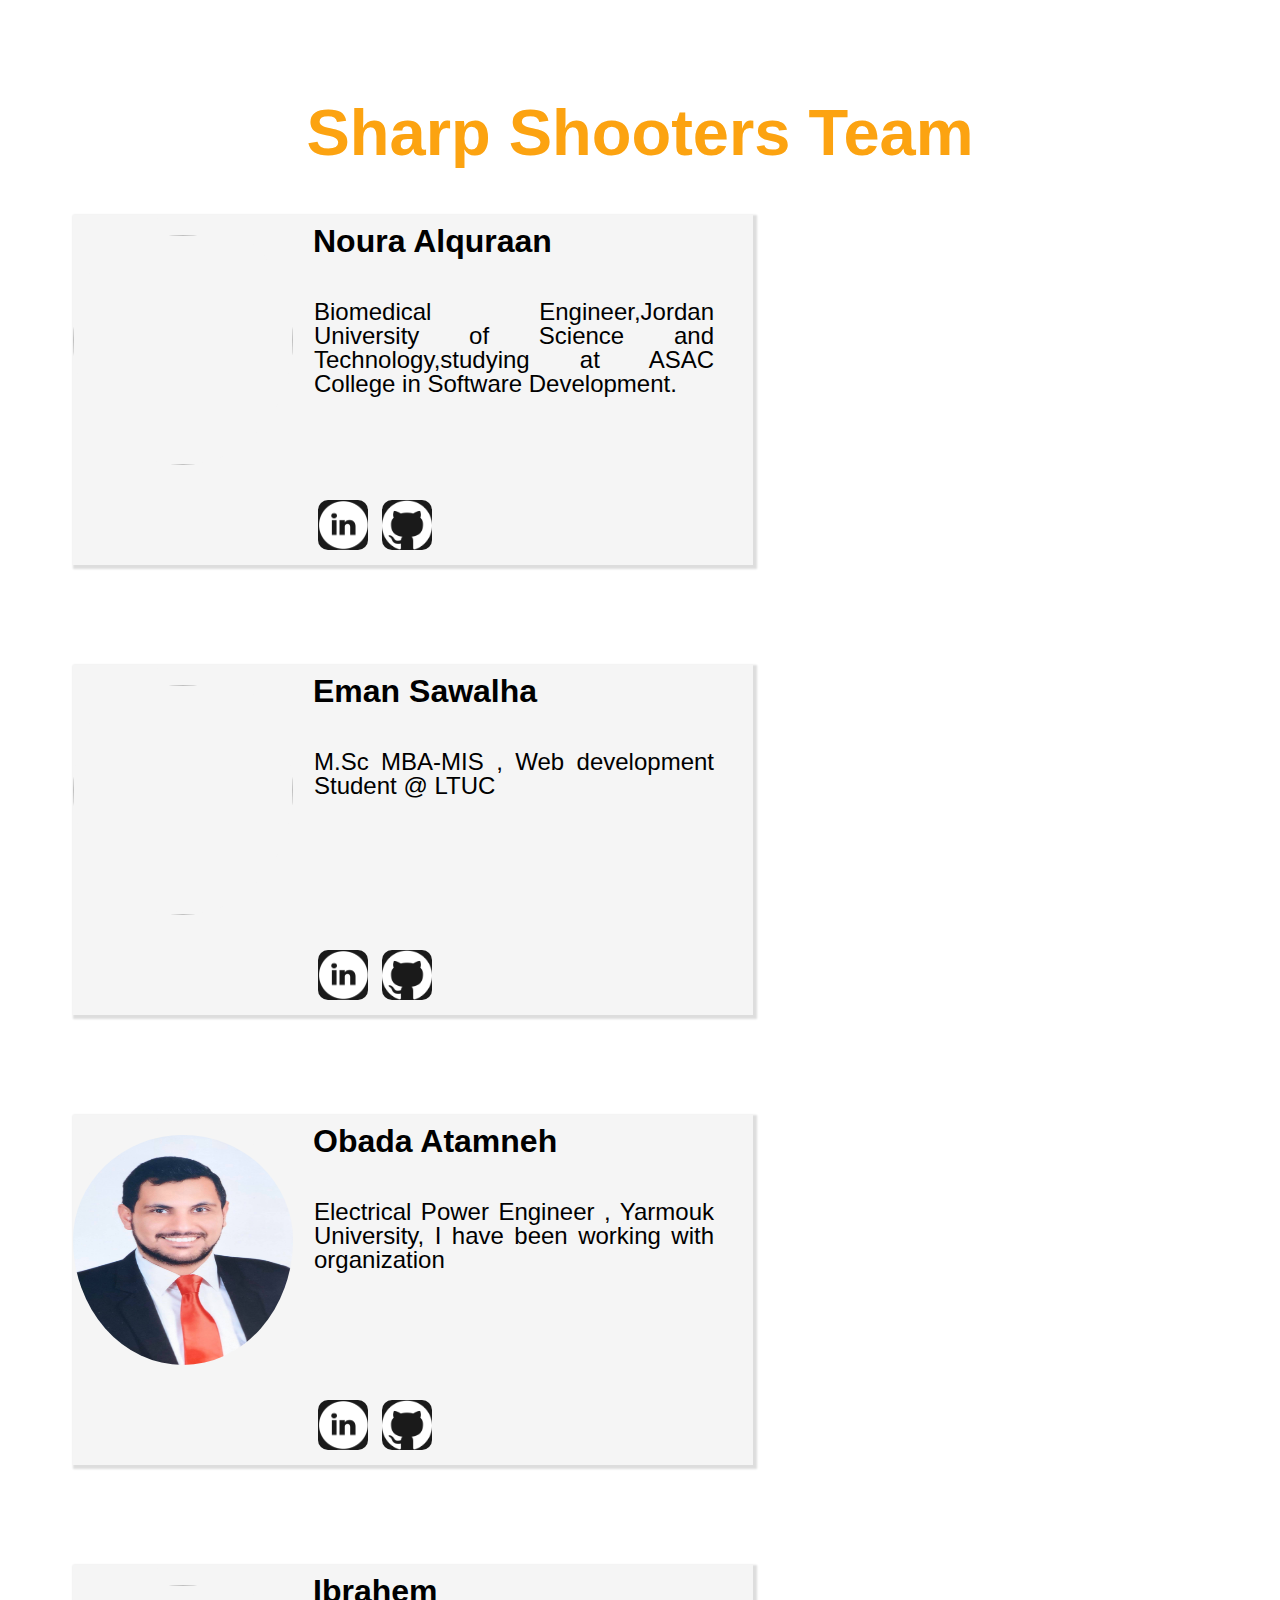
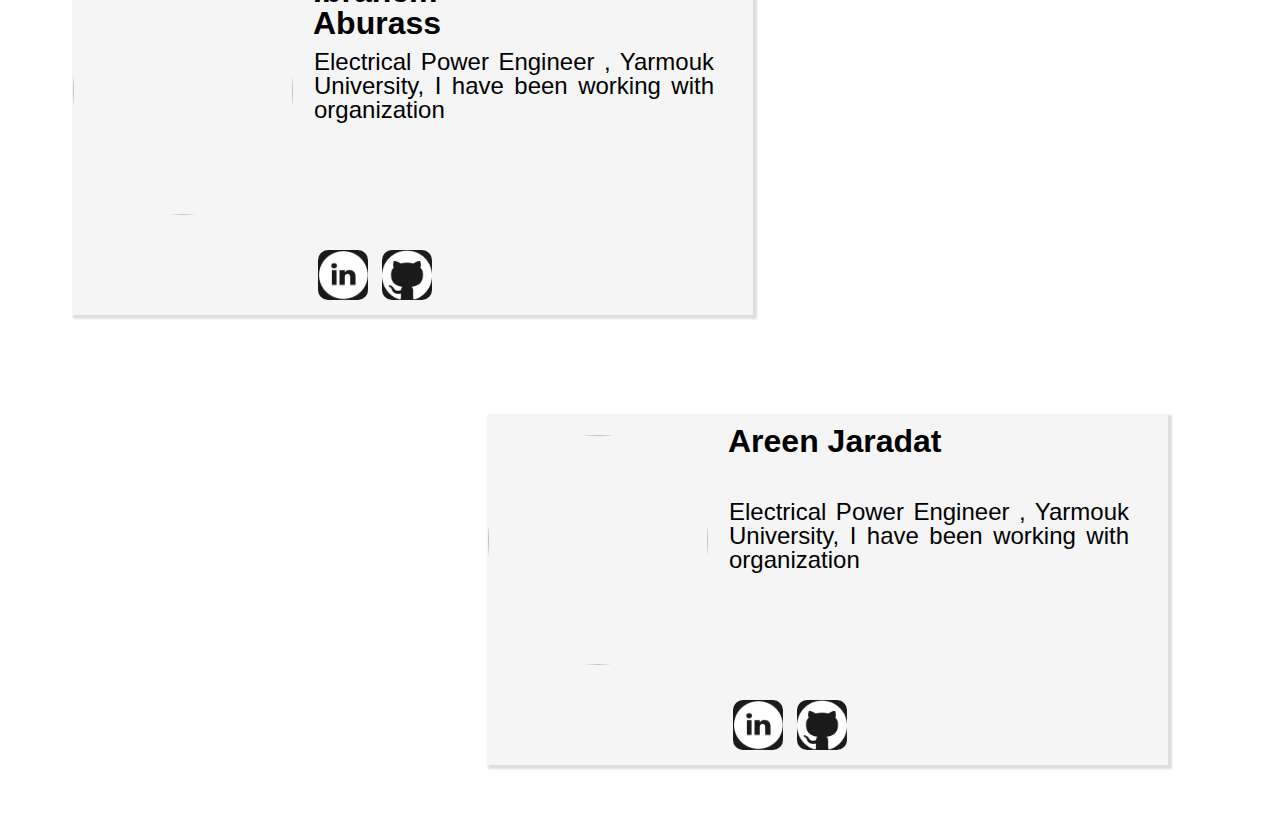
==== about-us.html @ 7c2f3d72 "working in booking page with noura" ====
<!DOCTYPE html>
<html lang="en">

<head>
    <meta charset="UTF-8">
    <meta http-equiv="X-UA-Compatible" content="IE=edge">
    <meta name="viewport" content="width=device-width, initial-scale=1.0">
    <link rel="stylesheet" href="css/reset.css">
    <link rel="stylesheet" href="css/about-us.css">

    <title>About us</title>
</head>

<body>
    <main>
        <h1>Sharp shooters Team</h1>



        <div class="inf">
            <div class="divImg">
                <img src="https://ca.slack-edge.com/TNGRRLUMA-U01KT1PCF6V-d361f924d12f-512" class="m1" alt="">
            </div>
            <h1 class="names">Noura Alquraan</h1>
            <p class="paragraph">Biomedical Engineer,Jordan University of Science and Technology,studying at ASAC College in Software Development.</p>
            <div class="links">
                <a href="http://www.linkedin.com/in/noura-alquran" target="blank"><img src="img/linkedin.png"
                        alt=""></a>
                <a href="https://github.com/Noura-Alquran"><img src="img/github.png" alt=""></a>
            </div>
        </div>


        <div class="inf">
            <div class="divImg">
                <img src="https://ca.slack-edge.com/TNGRRLUMA-U01K7K59WKG-b306414e1c15-512" class="m1" alt="">
            </div>
            <h1 class="names">Eman Sawalha</h1>
            <p class="paragraph">M.Sc MBA-MIS , Web development Student @ LTUC

            </p>
            <div class="links">
                <a href="https://www.linkedin.com/in/eman-sawalha-64661092/" target="blank"><img src="img/linkedin.png"
                        alt=""></a>
                <a href="https://github.com/emansawalha"><img src="img/github.png" alt=""></a>
            </div>
        </div>

        <div class="inf">
            <div class="divImg">
                <img src="img/obada.jpg" class="m1" alt="">
            </div>
            <h1 class="names">Obada Atamneh</h1>
            <p class="paragraph">Electrical Power Engineer , Yarmouk University, I have been working with organization
            </p>
            <div class="links">
                <a href="https://www.linkedin.com/in/obada-al-athamneh/" target="blank"><img src="img/linkedin.png"
                        alt=""></a>
                <a href="https://github.com/obada-athamneh"><img src="img/github.png" alt=""></a>
            </div>
        </div>


        <div class="inf">
            <div class="divImg">
                <img src="https://ca.slack-edge.com/TNGRRLUMA-U01L47X9J4Q-b432cd569c7a-512" class="m1" alt="">
            </div>
            <h1 class="names">ibrahem aburass
            </h1>
            <p class="paragraph">Electrical Power Engineer , Yarmouk University, I have been working with organization
            </p>
            <div class="links">
                <a href="https://www.linkedin.com/in/obada-al-athamneh/" target="blank"><img src="img/linkedin.png"
                        alt=""></a>
                <a href="https://github.com/obada-athamneh"><img src="img/github.png" alt=""></a>
            </div>
        </div>



        <div class="inf" id="lastInf">
            <div class="divImg">
                <img src="https://ca.slack-edge.com/TNGRRLUMA-U01KEJLRLQ3-82fab7f44a03-512" class="m1" alt="">
            </div>
            <h1 class="names">Areen Jaradat
            </h1>
            <p class="paragraph">Electrical Power Engineer , Yarmouk University, I have been working with organization
            </p>
            <div class="links">
                <a href="https://www.linkedin.com/in/obada-al-athamneh/" target="blank"><img src="img/linkedin.png"
                        alt=""></a>
                <a href="https://github.com/obada-athamneh"><img src="img/github.png" alt=""></a>
            </div>
        </div>



    </main>
</body>

</html>
---- css/about-us.css ----
main{

    padding: 100px 38px;

}

body{
    width: 100%;
}
h1{
text-align: center;
font-size: 65px;
font-family: 'Roboto', sans-serif;
font-weight: bolder;
color: #fca311ff;
text-transform: capitalize;
}

.inf{
float: left;
width: 680px;
height: 350px;
margin: 50px 35px;
background-color: #f5f5f5;
box-shadow: 2px 2px 2px 2px #ddd;
}

#lastInf{
    margin-left: 450px;
}

.inf img{
background-color: rgb(26, 26, 26);
border-radius: 20%;
height: 50px;
width: 50px;
margin-right: 10px;
}

.inf .names{
position: absolute;
z-index: 0;
text-align:left;
font-size: xx-large;
}

.paragraph{
position: absolute;
z-index: 0;
}
.inf .links{
margin: 65px 245px;
width: 400px;
position: relative;
top: 220px;
}
.divImg .m1{
animation: slide ease 3s;
position: relative;
float: left;
/* margin-top: 25px; */
background-color: #f5f5f5;
width: 220px;
height: 230px;
left: 0;
z-index: 1;
border-radius: 60%;
vertical-align: middle;
padding-top: 20px;


}

.inf p{
padding-bottom: 15px;
width: 400px;
font-family: 'Roboto', sans-serif;
font-weight: normal;
text-align: justify;
margin-top: 85px;
margin-left: 241px;
font-family: 'Tenali Ramakrishna', sans-serif;
font-size: 150%;
}

.inf h1{
font-size: 25px;
margin-top: 10px;
margin-left: 240px;
font-family: 'Roboto', sans-serif;
font-weight: bolder;
width: 20%;
color:black;
}

/* @keyframes  slide {
from {padding-left: 250px;}
to {padding-left:0px;}
from {left: 180px;}
to {left: 0px;}
from{width: 220px;}
to{width: 20px;}
from{border-radius: 0px;}
to{border-radius: 100%;}
} */
.inf:hover{
transform: scale(1.1);
transition-duration: 300ms;
}
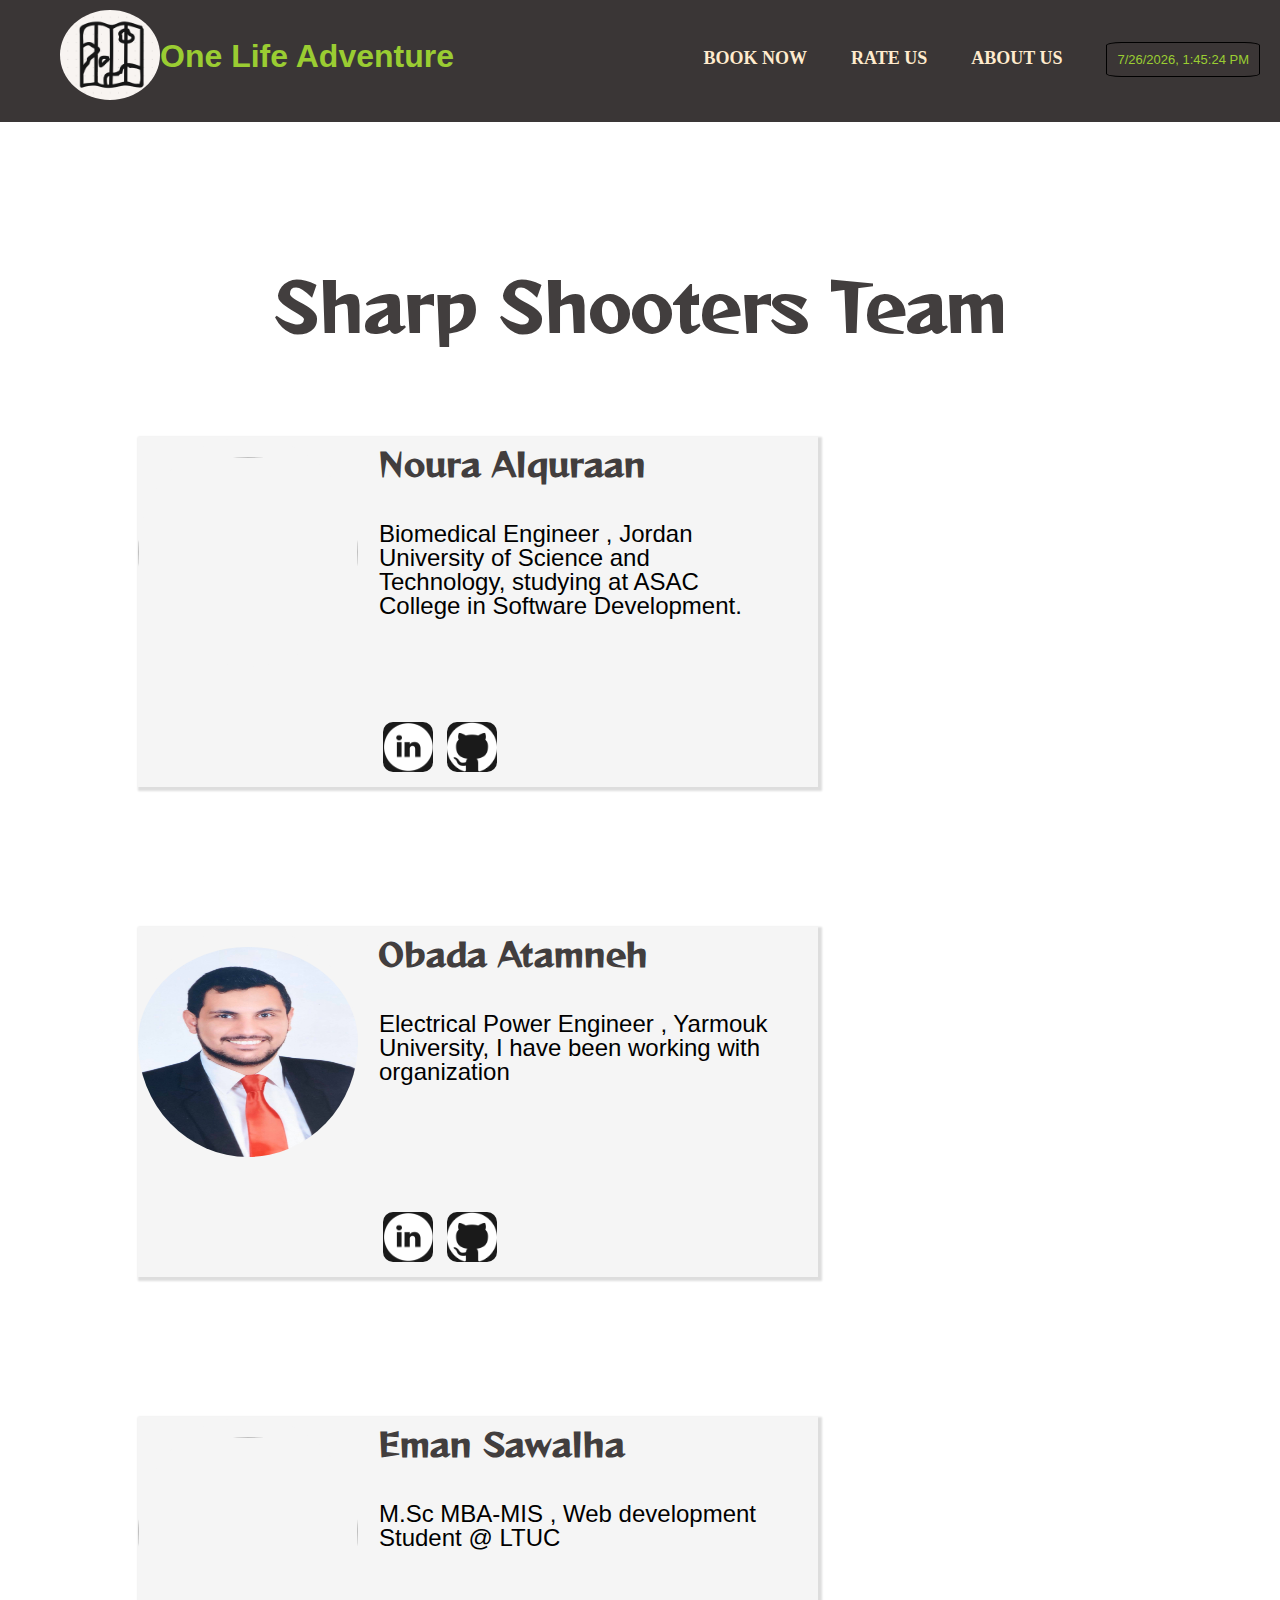
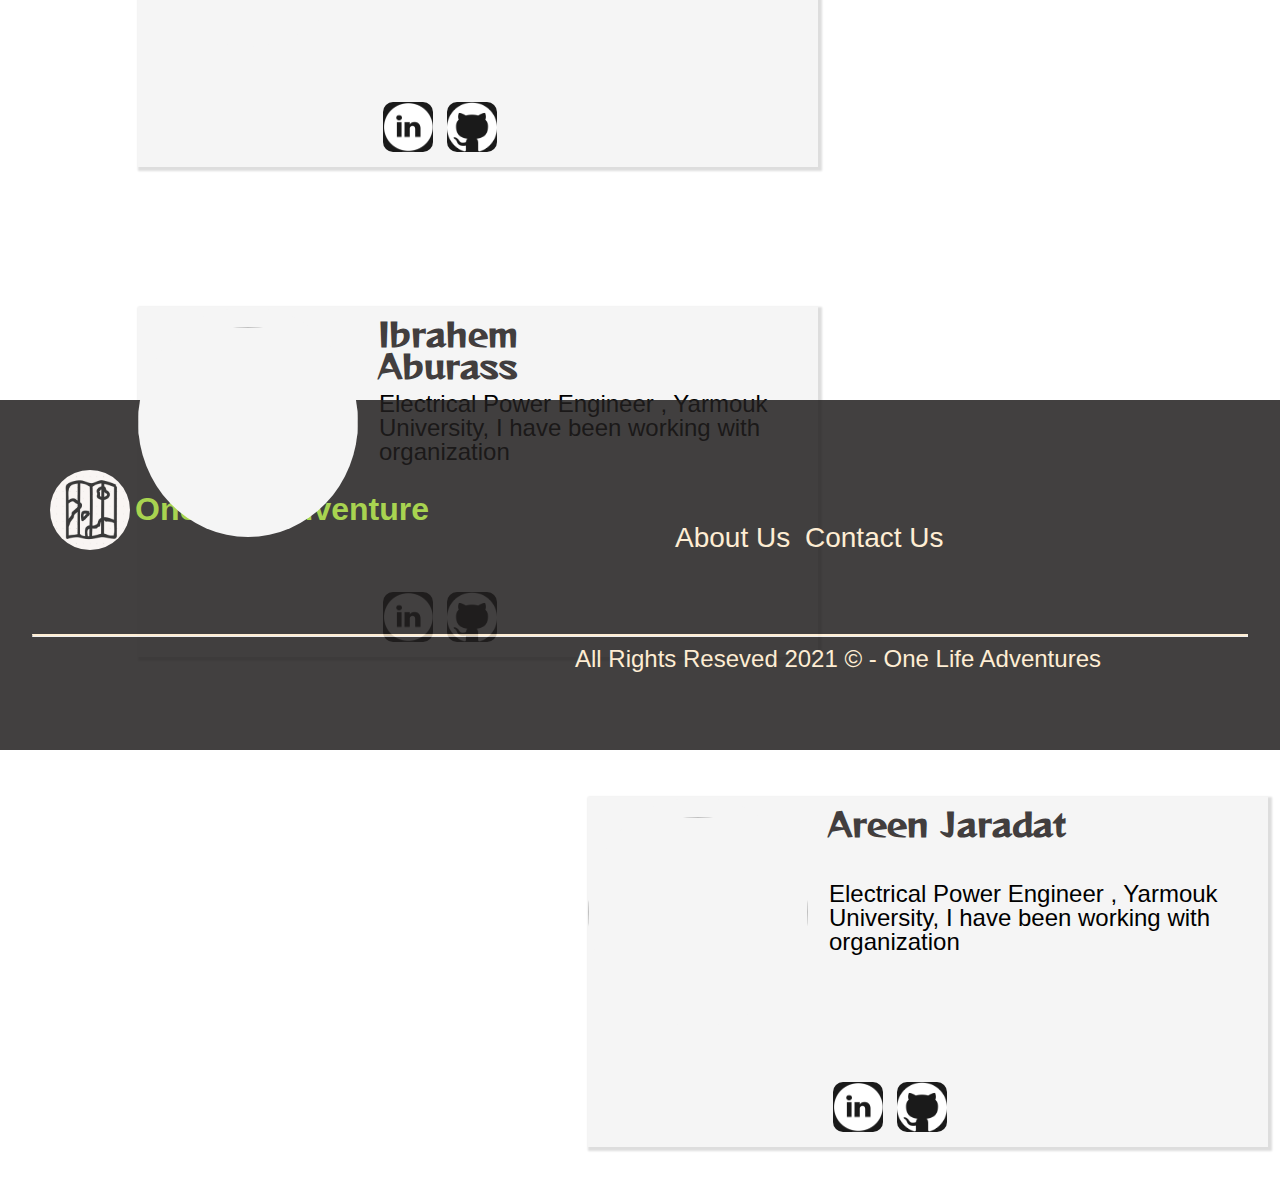
==== commit e5d23ea0: "fix about as css & media" ====
--- a/about-us.html
+++ b/about-us.html
@@ -8,94 +8,157 @@
     <link rel="stylesheet" href="css/reset.css">
     <link rel="stylesheet" href="css/about-us.css">
 
+    <link rel="preconnect" href="https://fonts.gstatic.com">
+    <link href="https://fonts.googleapis.com/css2?family=Reggae+One&display=swap" rel="stylesheet">
+
+
     <title>About us</title>
 </head>
 
 <body>
+    <header class="home">
+
+        <div id="one">
+            <img id="logo" src="img/Capture1.PNG" />
+            <h1 class="h1header">One life Adventure</h1>
+            <!-- <div id="one"> 
+            <img id="logo" src="img/Capture1.PNG"/>
+            <h1 class="h1header">One Life Adventure</h1> -->
+            <ul>
+                <li class="link"><a href="booking.html">BOOK NOW</a></li>
+                <li class="link"><a href="rateAndReviews.html">RATE US</a></li>
+                <li class=link><a href="about-us.html">ABOUT US</a></li>
+                <li id="dateTime"><span id="datetime"></span></li>
+            </ul>
+        </div>
+
+    </header>
     <main>
-        <h1>Sharp shooters Team</h1>
+        <h1 class="h1">Sharp shooters Team</h1>
+
+        <div class="container1">
+            <div class="N1">
+                <div class="inf">
+                    <div class="divImg">
+                        <img src="https://ca.slack-edge.com/TNGRRLUMA-U01KT1PCF6V-d361f924d12f-512" class="m1" alt="">
+                    </div>
+                    <h1 class="names">Noura Alquraan</h1>
+                    <p class="paragraph">Biomedical Engineer , Jordan University of Science and Technology, studying at
+                        ASAC
+                        College in Software Development.</p>
+                    <div class="links">
+                        <a href="http://www.linkedin.com/in/noura-alquran" target="blank"><img src="img/linkedin.png"
+                                alt=""></a>
+                        <a href="https://github.com/Noura-Alquran"><img src="img/github.png" alt=""></a>
+                    </div>
+                </div>
+
+                <div class="inf">
+                    <div class="divImg">
+                        <img src="img/obada.jpg" class="m1" alt="">
+                    </div>
+                    <h1 class="names">Obada Atamneh</h1>
+                    <p class="paragraph">Electrical Power Engineer , Yarmouk University, I have been working with
+                        organization
+                    </p>
+                    <div class="links">
+                        <a href="https://www.linkedin.com/in/obada-al-athamneh/" target="blank"><img
+                                src="img/linkedin.png" alt=""></a>
+                        <a href="https://github.com/obada-athamneh"><img src="img/github.png" alt=""></a>
+                    </div>
+                </div>
+            </div>
+
+
+            <div class="N2">
+                <div class="inf">
+                    <div class="divImg">
+                        <img src="https://ca.slack-edge.com/TNGRRLUMA-U01K7K59WKG-b306414e1c15-512" class="m1" alt="">
+                    </div>
+                    <h1 class="names">Eman Sawalha</h1>
+                    <p class="paragraph">M.Sc MBA-MIS , Web development Student @ LTUC
+
+                    </p>
+                    <div class="links">
+                        <a href="https://www.linkedin.com/in/eman-sawalha-64661092/" target="blank"><img
+                                src="img/linkedin.png" alt=""></a>
+                        <a href="https://github.com/emansawalha"><img src="img/github.png" alt=""></a>
+                    </div>
+                </div>
 
 
 
-        <div class="inf">
-            <div class="divImg">
-                <img src="https://ca.slack-edge.com/TNGRRLUMA-U01KT1PCF6V-d361f924d12f-512" class="m1" alt="">
+
+                <div class="inf">
+                    <div class="divImg">
+                        <img src="https://ca.slack-edge.com/TNGRRLUMA-U01L47X9J4Q-b432cd569c7a-512" class="m1" alt="">
+                    </div>
+                    <h1 class="names">ibrahem aburass
+                    </h1>
+                    <p class="paragraph">Electrical Power Engineer , Yarmouk University, I have been working with
+                        organization
+                    </p>
+                    <div class="links">
+                        <a href="https://www.linkedin.com/in/obada-al-athamneh/" target="blank"><img
+                                src="img/linkedin.png" alt=""></a>
+                        <a href="https://github.com/obada-athamneh"><img src="img/github.png" alt=""></a>
+                    </div>
+                </div>
+
             </div>
-            <h1 class="names">Noura Alquraan</h1>
-            <p class="paragraph">Biomedical Engineer,Jordan University of Science and Technology,studying at ASAC College in Software Development.</p>
-            <div class="links">
-                <a href="http://www.linkedin.com/in/noura-alquran" target="blank"><img src="img/linkedin.png"
-                        alt=""></a>
-                <a href="https://github.com/Noura-Alquran"><img src="img/github.png" alt=""></a>
+
+            <div class="inf" id="lastInf">
+                <div class="divImg">
+                    <img src="https://ca.slack-edge.com/TNGRRLUMA-U01KEJLRLQ3-82fab7f44a03-512" class="m1" alt="">
+                </div>
+                <h1 class="names">Areen Jaradat
+                </h1>
+                <p class="paragraph">Electrical Power Engineer , Yarmouk University, I have been working with
+                    organization
+                </p>
+                <div class="links">
+                    <a href="https://www.linkedin.com/in/obada-al-athamneh/" target="blank"><img src="img/linkedin.png"
+                            alt=""></a>
+                    <a href="https://github.com/obada-athamneh"><img src="img/github.png" alt=""></a>
+                </div>
             </div>
+
         </div>
 
+    </main>
+    <footer id="footer1">
+        <a href="about-us.html"><img id='Footerlogo' src="img/Capture1.PNG" /></a>
+        <h1 class="one">One life Adventure</h1>
+        <nav class="links1">
+            <ul>
+                <li><a href="about-us.html">about us</a></li>
+                <div class="dropdown">
+                    <li class="contact"><a href="" class="droplist">contact us</a></li>
+                    <!-- <div class="dropdown-content">
+                    <img src="img/email.png" alt="">
+                    <p>adventures@inf.com</p>
+                </div> -->
+                </div>
+            </ul>
+        </nav>
+        <nav id="footerNav">
+            <ul class="display">
+                <li><a href="https://facebook.com/" target="_blank"><img class="social" src="img/facebook.png"
+                            alt=""></a></li>
+                <li><a href="https://twitter.com/" target="_blank"><img class="social" src="img/twitter.png" alt=""></a>
+                </li>
+                <li><a href="https://instagram.com/" target="_blank"><img class="social" src="img/instagram.png"
+                            alt=""></a></li>
+            </ul>
+        </nav>
+        <hr id="line">
+        <p class="p1">All rights reseved 2021 © - One life adventures</p>
+    </footer>
 
-        <div class="inf">
-            <div class="divImg">
-                <img src="https://ca.slack-edge.com/TNGRRLUMA-U01K7K59WKG-b306414e1c15-512" class="m1" alt="">
-            </div>
-            <h1 class="names">Eman Sawalha</h1>
-            <p class="paragraph">M.Sc MBA-MIS , Web development Student @ LTUC
-
-            </p>
-            <div class="links">
-                <a href="https://www.linkedin.com/in/eman-sawalha-64661092/" target="blank"><img src="img/linkedin.png"
-                        alt=""></a>
-                <a href="https://github.com/emansawalha"><img src="img/github.png" alt=""></a>
-            </div>
-        </div>
-
-        <div class="inf">
-            <div class="divImg">
-                <img src="img/obada.jpg" class="m1" alt="">
-            </div>
-            <h1 class="names">Obada Atamneh</h1>
-            <p class="paragraph">Electrical Power Engineer , Yarmouk University, I have been working with organization
-            </p>
-            <div class="links">
-                <a href="https://www.linkedin.com/in/obada-al-athamneh/" target="blank"><img src="img/linkedin.png"
-                        alt=""></a>
-                <a href="https://github.com/obada-athamneh"><img src="img/github.png" alt=""></a>
-            </div>
-        </div>
-
-
-        <div class="inf">
-            <div class="divImg">
-                <img src="https://ca.slack-edge.com/TNGRRLUMA-U01L47X9J4Q-b432cd569c7a-512" class="m1" alt="">
-            </div>
-            <h1 class="names">ibrahem aburass
-            </h1>
-            <p class="paragraph">Electrical Power Engineer , Yarmouk University, I have been working with organization
-            </p>
-            <div class="links">
-                <a href="https://www.linkedin.com/in/obada-al-athamneh/" target="blank"><img src="img/linkedin.png"
-                        alt=""></a>
-                <a href="https://github.com/obada-athamneh"><img src="img/github.png" alt=""></a>
-            </div>
-        </div>
-
-
-
-        <div class="inf" id="lastInf">
-            <div class="divImg">
-                <img src="https://ca.slack-edge.com/TNGRRLUMA-U01KEJLRLQ3-82fab7f44a03-512" class="m1" alt="">
-            </div>
-            <h1 class="names">Areen Jaradat
-            </h1>
-            <p class="paragraph">Electrical Power Engineer , Yarmouk University, I have been working with organization
-            </p>
-            <div class="links">
-                <a href="https://www.linkedin.com/in/obada-al-athamneh/" target="blank"><img src="img/linkedin.png"
-                        alt=""></a>
-                <a href="https://github.com/obada-athamneh"><img src="img/github.png" alt=""></a>
-            </div>
-        </div>
-
-
-
-    </main>
+    <script>
+        var dt = new Date();
+        document.getElementById("datetime").innerHTML = dt.toLocaleString();
+    </script>
 </body>
 
 </html>--- a/css/about-us.css
+++ b/css/about-us.css
@@ -1,111 +1,340 @@
-
+* {
+    
+    box-sizing: border-box;
+  }
+  
 main{
-
+  
     padding: 100px 38px;
+    position: relative;
+    min-height: 100vh;
+    padding-bottom: 2.5rem;  
 
 }
+header{
+    text-align: center;
+    width: 100%;
+    background-color:rgb(32, 30, 30);
+  }
+  .h1header{
+    text-align: left; 
+    text-transform: capitalize;
+    font-size: xx-large;
+    padding-top: 40px;
+    padding-left: 130px;
+    color:yellowgreen;
+    position: relative;
+    /* left: 5px; */
+ 
+   }
+   #logo{
+       width:100px;
+       height: 90px;
+       float: left;
+       border-radius: 100%;
+       position: relative;
+         margin-top: 10px;
+         margin-left: 60px;
+   }
+   #one ul {
+     width:100%;
+     vertical-align:text-bottom;
+     position:relative;
+     /* left :400px; */
+  text-align:end;
+  right: 20px;
+     bottom: 30px;
+     /* padding-left: 300px; */
+ 
+     
+   }
+ .link:hover{
+     transform: rotateZ(-10deg);
+     box-shadow: 0 2px 0 #444a4d;
+     transition-duration: 0.5s;
+     transition-delay: 0s;
+     transition-timing-function: cubic-bezier(.77,-0.7,.24,1.64);
+ }
+ #dateTime{
+     font-size:small;
+     color: #161616;
+     padding:10px;
+     border:solid black 1px;
+     border-radius:10%;
+     background:rgb(205, 217, 221);
+     animation: skew 1s cubic-bezier(0.6, -0.28, 0.735, 0.045)  infinite;
+     font-family: 'DotGothic16', sans-serif;
+ }
+ @keyframes skew{
+     from {transform:skewX(3deg);}
+     to { transform:skewX(-3deg);}
+ 
+ }
+ .h1{
+     font-family: 'Reggae One', cursive;
+ 
+ }
+ #one ul li {
+  display: inline-block;
+  margin-top:0px;
+  margin-left:40px;
+ }
+ #one a {
+ color:blanchedalmond;
+ text-decoration:none;
+ font-family:'Merienda', cursive;
+ font-size: large;
+ font-weight: bold;
+ }
+ #one a:hover{
+ color: rgb(133, 131, 131);
+ /* color: rgb(77, 75, 75); */
+ }
+ #one {
+  
+     /* background-color: rgb(238, 232, 232); */
+       background-color: rgb(58, 54, 54);
+     margin-bottom:50px;
+     padding-bottom:15px ;
+ }
+ h1{
+ text-align: center;
+ font-size: 65px;
+ font-family: 'Roboto', sans-serif;
+ font-weight: bolder;
+ color:rgb(66, 62, 62);
+ text-transform: capitalize;
+ 
+ }
 
-body{
-    width: 100%;
-}
-h1{
-text-align: center;
-font-size: 65px;
-font-family: 'Roboto', sans-serif;
-font-weight: bolder;
-color: #fca311ff;
-text-transform: capitalize;
-}
+ 
+.inf{
+    float: left;
+    width: 680px;
+    height: 350px;
+    margin: 40px 100px;
+    background-color: #f5f5f5;
+    box-shadow: 2px 2px 2px 2px #ddd;
+    position: relative;
+    margin-top: 100px;
+    }
+    
+    #lastInf{
+        margin-left: 550px;
+    }
+    
+    .inf img{
+    background-color: rgb(26, 26, 26);
+    border-radius: 20%;
+    height: 50px;
+    width: 50px;
+    margin-right: 10px;
+    }
+    
+    .inf .names{
+    position: absolute;
+    z-index: 0;
+    text-align:left;
+    font-size: xx-large;
+    font-family: 'Reggae One', cursive;
+    
+    }
+  
+.paragraph{
+    position: absolute;
+    z-index: 0;
+    }
+    .inf .links{
+    margin: 65px 245px;
+    width: 400px;
+    position: relative;
+    top: 220px;
+    }
+    .divImg .m1{
+    animation: slide ease 3s;
+    position: relative;
+    float: left;
+    /* margin-top: 25px; */
+    background-color: #f5f5f5;
+    width: 220px;
+    height: 230px;
+    left: 0;
+    z-index: 1;
+    border-radius: 60%;
+    vertical-align: middle;
+    padding-top: 20px;
+    }
 
-.inf{
-float: left;
-width: 680px;
-height: 350px;
-margin: 50px 35px;
-background-color: #f5f5f5;
-box-shadow: 2px 2px 2px 2px #ddd;
-}
+    /* .container1{
+        width: 960px;
+        position: relative;
+        left: 50%;
+        margin-left: -480px;
+    } */
+   .N1{
+       float: left;
+   }
+   .N2{
+       float: left;
+   }
+    .inf p{
+    padding-bottom: 15px;
+    width: 400px;
+    font-family: 'Roboto', sans-serif;
+    font-weight: normal;
+    /* text-align: justify; */
+    margin-top: 85px;
+    margin-left: 241px;
+    font-family: 'Tenali Ramakrishna', sans-serif;
+    font-size: 150%;
+    
+    }
+    
+    .inf h1{
+    font-size: 25px;
+    margin-top: 10px;
+    margin-left: 240px;
+    font-family: 'Roboto', sans-serif;
+    font-weight: bolder;
+    width: 40%;
+    color:rgb(66, 62, 62);
+    font-family: 'Reggae One', cursive;
+    
+    }
+    
+    /* @keyframes  slide {
+    from {padding-left: 250px;}
+    to {padding-left:0px;}
+    from {left: 180px;}
+    to {left: 0px;}
+    from{width: 220px;}
+    to{width: 20px;}
+    from{border-radius: 0px;}
+    to{border-radius: 100%;}
+    } */
+    .inf:hover{
+    transform: scale(1.1);
+    transition-duration: 300ms;
+    }
 
-#lastInf{
-    margin-left: 450px;
-}
-
-.inf img{
-background-color: rgb(26, 26, 26);
-border-radius: 20%;
-height: 50px;
-width: 50px;
-margin-right: 10px;
-}
-
-.inf .names{
-position: absolute;
-z-index: 0;
-text-align:left;
-font-size: xx-large;
-}
-
-.paragraph{
-position: absolute;
-z-index: 0;
-}
-.inf .links{
-margin: 65px 245px;
-width: 400px;
-position: relative;
-top: 220px;
-}
-.divImg .m1{
-animation: slide ease 3s;
-position: relative;
-float: left;
-/* margin-top: 25px; */
-background-color: #f5f5f5;
-width: 220px;
-height: 230px;
-left: 0;
-z-index: 1;
-border-radius: 60%;
-vertical-align: middle;
-padding-top: 20px;
-
-
-}
-
-.inf p{
-padding-bottom: 15px;
-width: 400px;
-font-family: 'Roboto', sans-serif;
-font-weight: normal;
-text-align: justify;
-margin-top: 85px;
-margin-left: 241px;
-font-family: 'Tenali Ramakrishna', sans-serif;
-font-size: 150%;
-}
-
-.inf h1{
-font-size: 25px;
-margin-top: 10px;
-margin-left: 240px;
-font-family: 'Roboto', sans-serif;
-font-weight: bolder;
-width: 20%;
-color:black;
-}
-
-/* @keyframes  slide {
-from {padding-left: 250px;}
-to {padding-left:0px;}
-from {left: 180px;}
-to {left: 0px;}
-from{width: 220px;}
-to{width: 20px;}
-from{border-radius: 0px;}
-to{border-radius: 100%;}
-} */
-.inf:hover{
-transform: scale(1.1);
-transition-duration: 300ms;
-}
-
+    footer {
+ 
+        background-color:rgb(32, 30, 30);
+       opacity: .85;
+       position: absolute;
+       width: 100%;
+       height: 2.5rem; 
+       height: 350px;
+       top: 2000px;
+   }
+   
+   #Footerlogo {
+       border-radius: 70%;
+       width: 80px;
+       height: 80px;
+       margin: 20px 50px;
+       margin-bottom: 0;
+       position: relative;
+       /* right: 1525px; */
+       /* top: 20px; */
+        top: 50px; 
+   }
+   #dateTime{
+       background-color: rgb(59, 54, 54);
+       color: yellowgreen;
+   }
+   .dropdown{
+       position: relative;
+       bottom: 8px;
+   }
+   .one{
+       text-align: left; 
+      text-transform: capitalize;
+      font-size: xx-large;
+      color:yellowgreen;
+      position: relative;
+      padding-left: 135px;
+      /* left: 140px; */
+      bottom: 10px;
+   }
+   
+   .links1 {
+       width: 155px;
+       margin-top: 89px;
+       
+   }
+   
+   .links1 ul  {
+       display: inline-block;
+       margin-right: 0px;
+   }
+    
+   .links1 ul li a {
+       color:blanchedalmond;
+       font-size: 28px;
+       text-decoration: none;
+       text-transform: capitalize;
+       font-family: 'Roboto', sans-serif;
+       font-weight: normal;
+       position: relative;
+       bottom: 100px;
+        left: 675px;
+    }
+   
+   
+   .links1 ul li a:hover {
+       color: rgb(252, 163, 17);
+   }
+   .contact{
+       position: relative;
+       bottom: 20px;
+       left: 130px;
+   }
+   
+   
+   .social {
+       position: relative;
+       color: blue;
+       bottom: 260px;
+       left: 1550px;
+       width: 50px;
+       height: 50px;
+       font-size: xx-small;
+   }
+   .display li{
+       display: inline-block;
+       position: relative;
+       top: 30px;
+       margin: 10px;
+       right: 50px;
+   }
+   .p1{
+       position: relative;
+       bottom: 400px;
+       margin-top: 0px;
+   }
+   #line{
+       padding-top: 0;
+       position: relative;
+       bottom: 127px;
+       width: 95%;
+       border-top: 2px solid blanchedalmond;
+   
+   }
+   .p1{
+       position: relative;
+       bottom: 125px;
+       /* left: 800px; */
+       padding-left: 575px;
+       color: blanchedalmond;
+       font-size: x-large;
+       font-weight: lighter;
+       font-family: 'Roboto', sans-serif;
+       text-transform: capitalize;
+   
+   }
+   
+   #footerNav{
+       margin-top: 0px;
+       padding-top: 0px;
+   }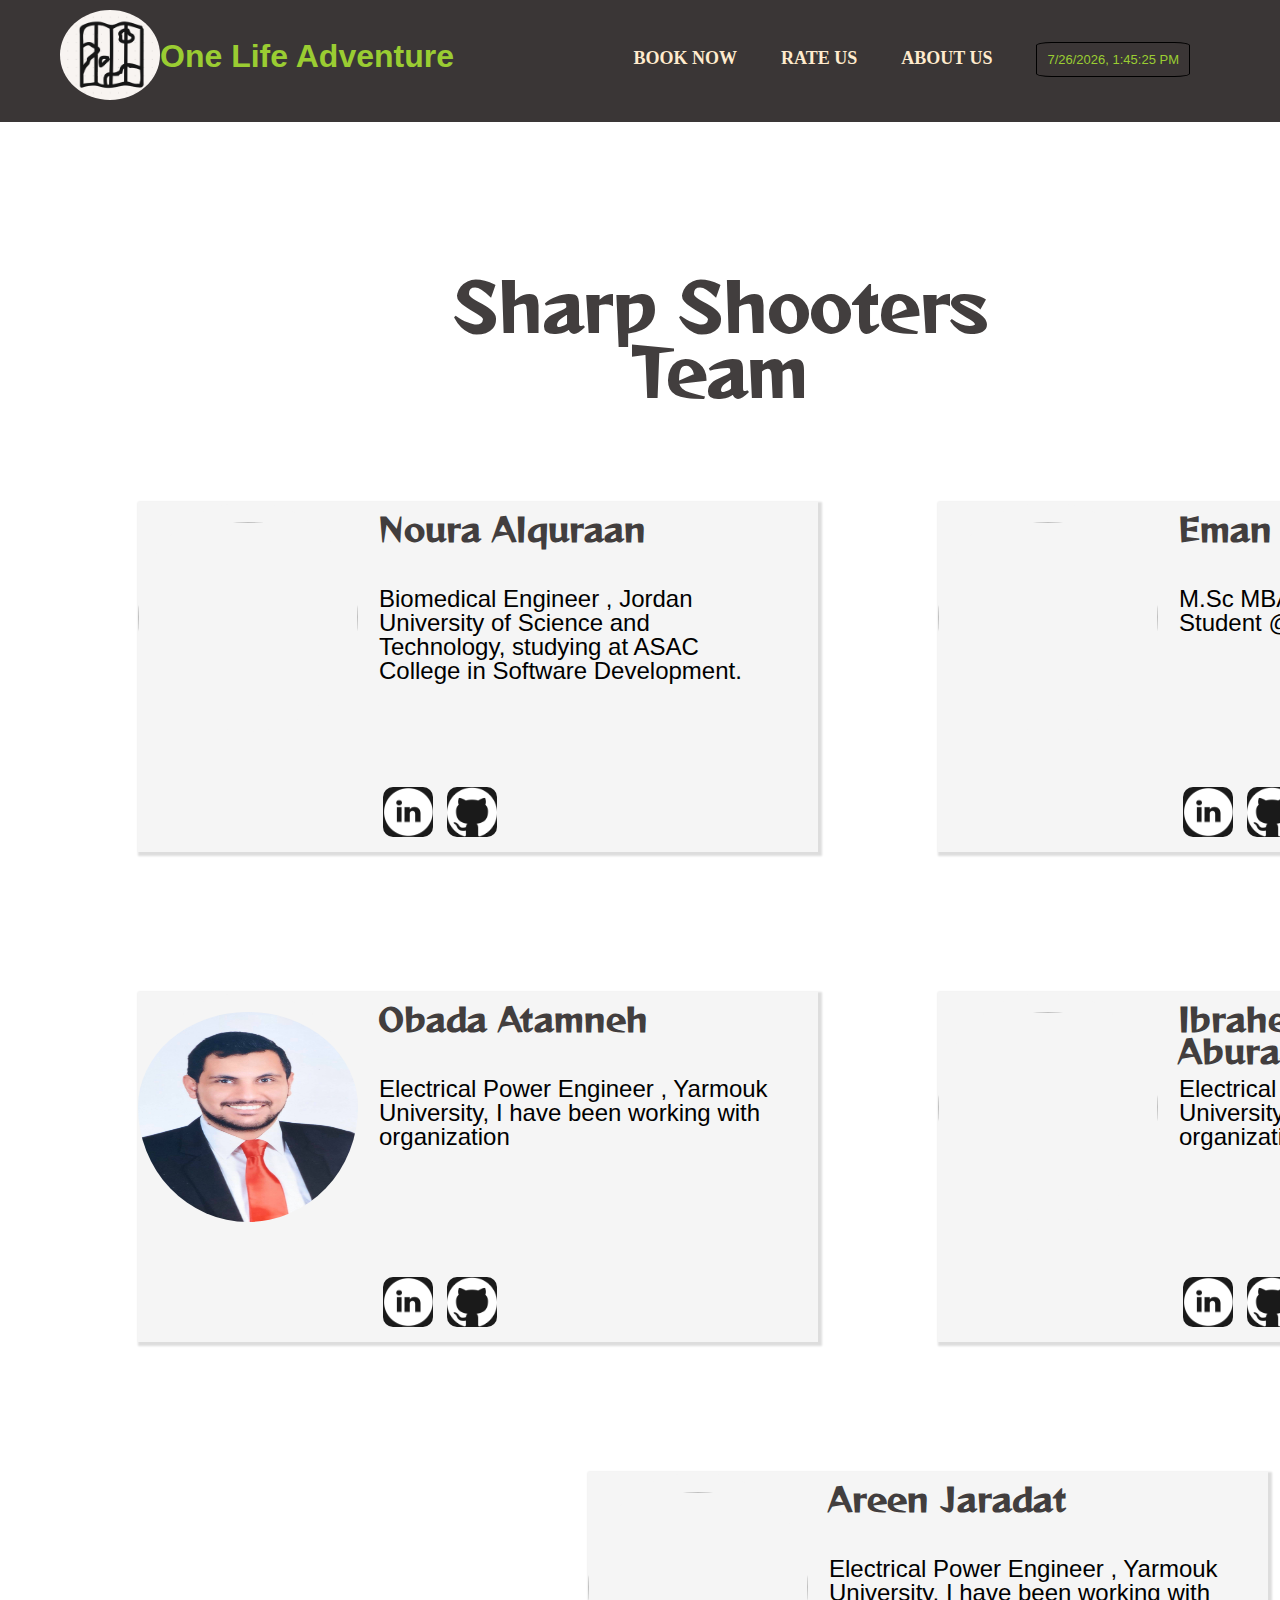
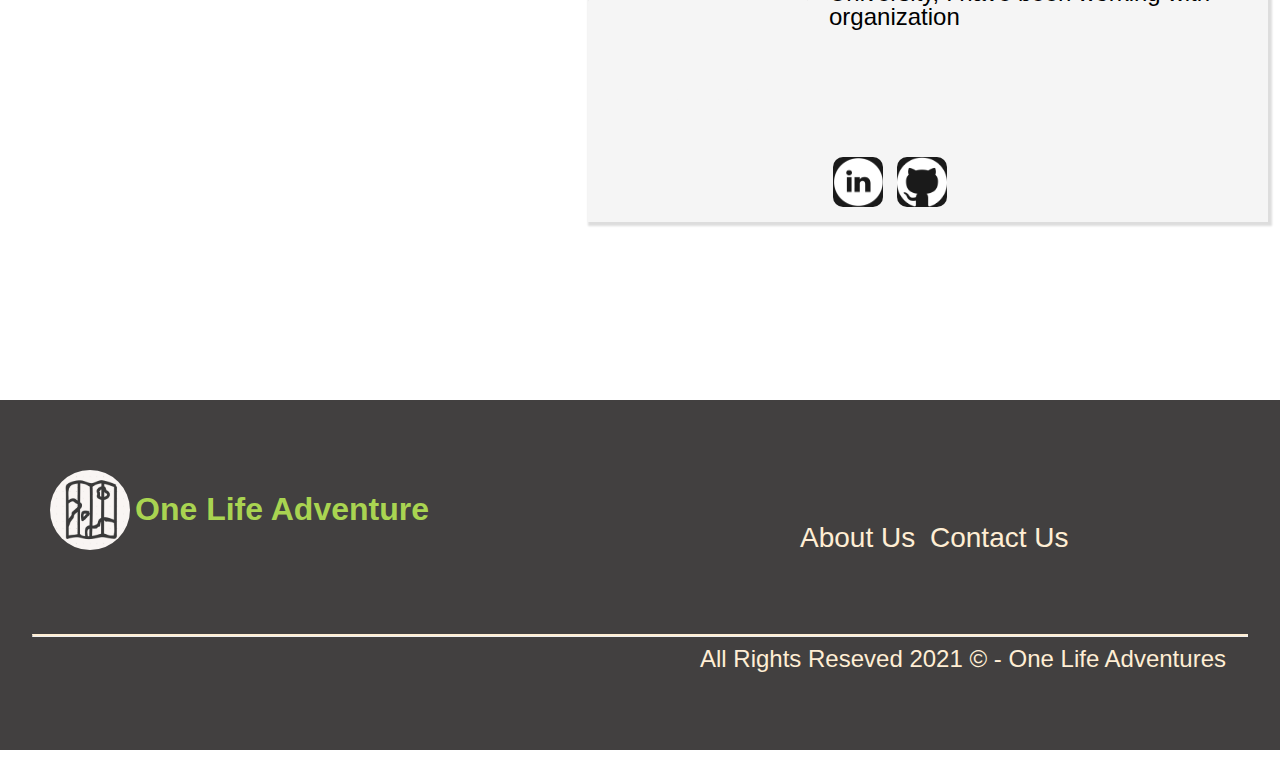
==== commit 4b9d4580: "fix diff screen issue" ====
--- a/about-us.html
+++ b/about-us.html
@@ -68,6 +68,9 @@
                     </div>
                 </div>
             </div>
+             
+
+           
 
 
             <div class="N2">
@@ -103,26 +106,29 @@
                                 src="img/linkedin.png" alt=""></a>
                         <a href="https://github.com/obada-athamneh"><img src="img/github.png" alt=""></a>
                     </div>
+
+                    <div class="inf" id="lastInf">
+                        <div class="divImg">
+                            <img src="https://ca.slack-edge.com/TNGRRLUMA-U01KEJLRLQ3-82fab7f44a03-512" class="m1" alt="">
+                        </div>
+                        <h1 class="names">Areen Jaradat
+                        </h1>
+                        <p class="paragraph">Electrical Power Engineer , Yarmouk University, I have been working with
+                            organization
+                        </p>
+                        <div class="links">
+                            <a href="https://www.linkedin.com/in/obada-al-athamneh/" target="blank"><img src="img/linkedin.png"
+                                    alt=""></a>
+                            <a href="https://github.com/obada-athamneh"><img src="img/github.png" alt=""></a>
+                        </div>
+                    </div>
+
                 </div>
 
             </div>
 
-            <div class="inf" id="lastInf">
-                <div class="divImg">
-                    <img src="https://ca.slack-edge.com/TNGRRLUMA-U01KEJLRLQ3-82fab7f44a03-512" class="m1" alt="">
-                </div>
-                <h1 class="names">Areen Jaradat
-                </h1>
-                <p class="paragraph">Electrical Power Engineer , Yarmouk University, I have been working with
-                    organization
-                </p>
-                <div class="links">
-                    <a href="https://www.linkedin.com/in/obada-al-athamneh/" target="blank"><img src="img/linkedin.png"
-                            alt=""></a>
-                    <a href="https://github.com/obada-athamneh"><img src="img/github.png" alt=""></a>
-                </div>
-            </div>
-
+            
+  
         </div>
 
     </main>
--- a/css/about-us.css
+++ b/css/about-us.css
@@ -4,7 +4,8 @@
   }
   
 main{
-  
+   width: 50%;
+   height: 100%;
     padding: 100px 38px;
     position: relative;
     min-height: 100vh;
@@ -42,7 +43,7 @@
      position:relative;
      /* left :400px; */
   text-align:end;
-  right: 20px;
+  right: 90px;
      bottom: 30px;
      /* padding-left: 300px; */
  
@@ -72,7 +73,8 @@
  }
  .h1{
      font-family: 'Reggae One', cursive;
- 
+   position: relative;
+   left: 400px; 
  }
  #one ul li {
   display: inline-block;
@@ -120,7 +122,11 @@
     }
     
     #lastInf{
-        margin-left: 550px;
+        
+        float: right;
+        position: relative;
+        top: 150px;
+        right: 250px;
     }
     
     .inf img{
@@ -165,17 +171,15 @@
     padding-top: 20px;
     }
 
-    /* .container1{
-        width: 960px;
-        position: relative;
-        left: 50%;
-        margin-left: -480px;
-    } */
+   
    .N1{
        float: left;
    }
    .N2{
        float: left;
+       position: relative;
+       left: 800px;
+       bottom: 980px;
    }
     .inf p{
     padding-bottom: 15px;
@@ -278,7 +282,7 @@
        font-weight: normal;
        position: relative;
        bottom: 100px;
-        left: 675px;
+        left: 800px;
     }
    
    
@@ -296,7 +300,7 @@
        position: relative;
        color: blue;
        bottom: 260px;
-       left: 1550px;
+       left: 1650px;
        width: 50px;
        height: 50px;
        font-size: xx-small;
@@ -325,7 +329,7 @@
        position: relative;
        bottom: 125px;
        /* left: 800px; */
-       padding-left: 575px;
+       padding-left: 700px;
        color: blanchedalmond;
        font-size: x-large;
        font-weight: lighter;
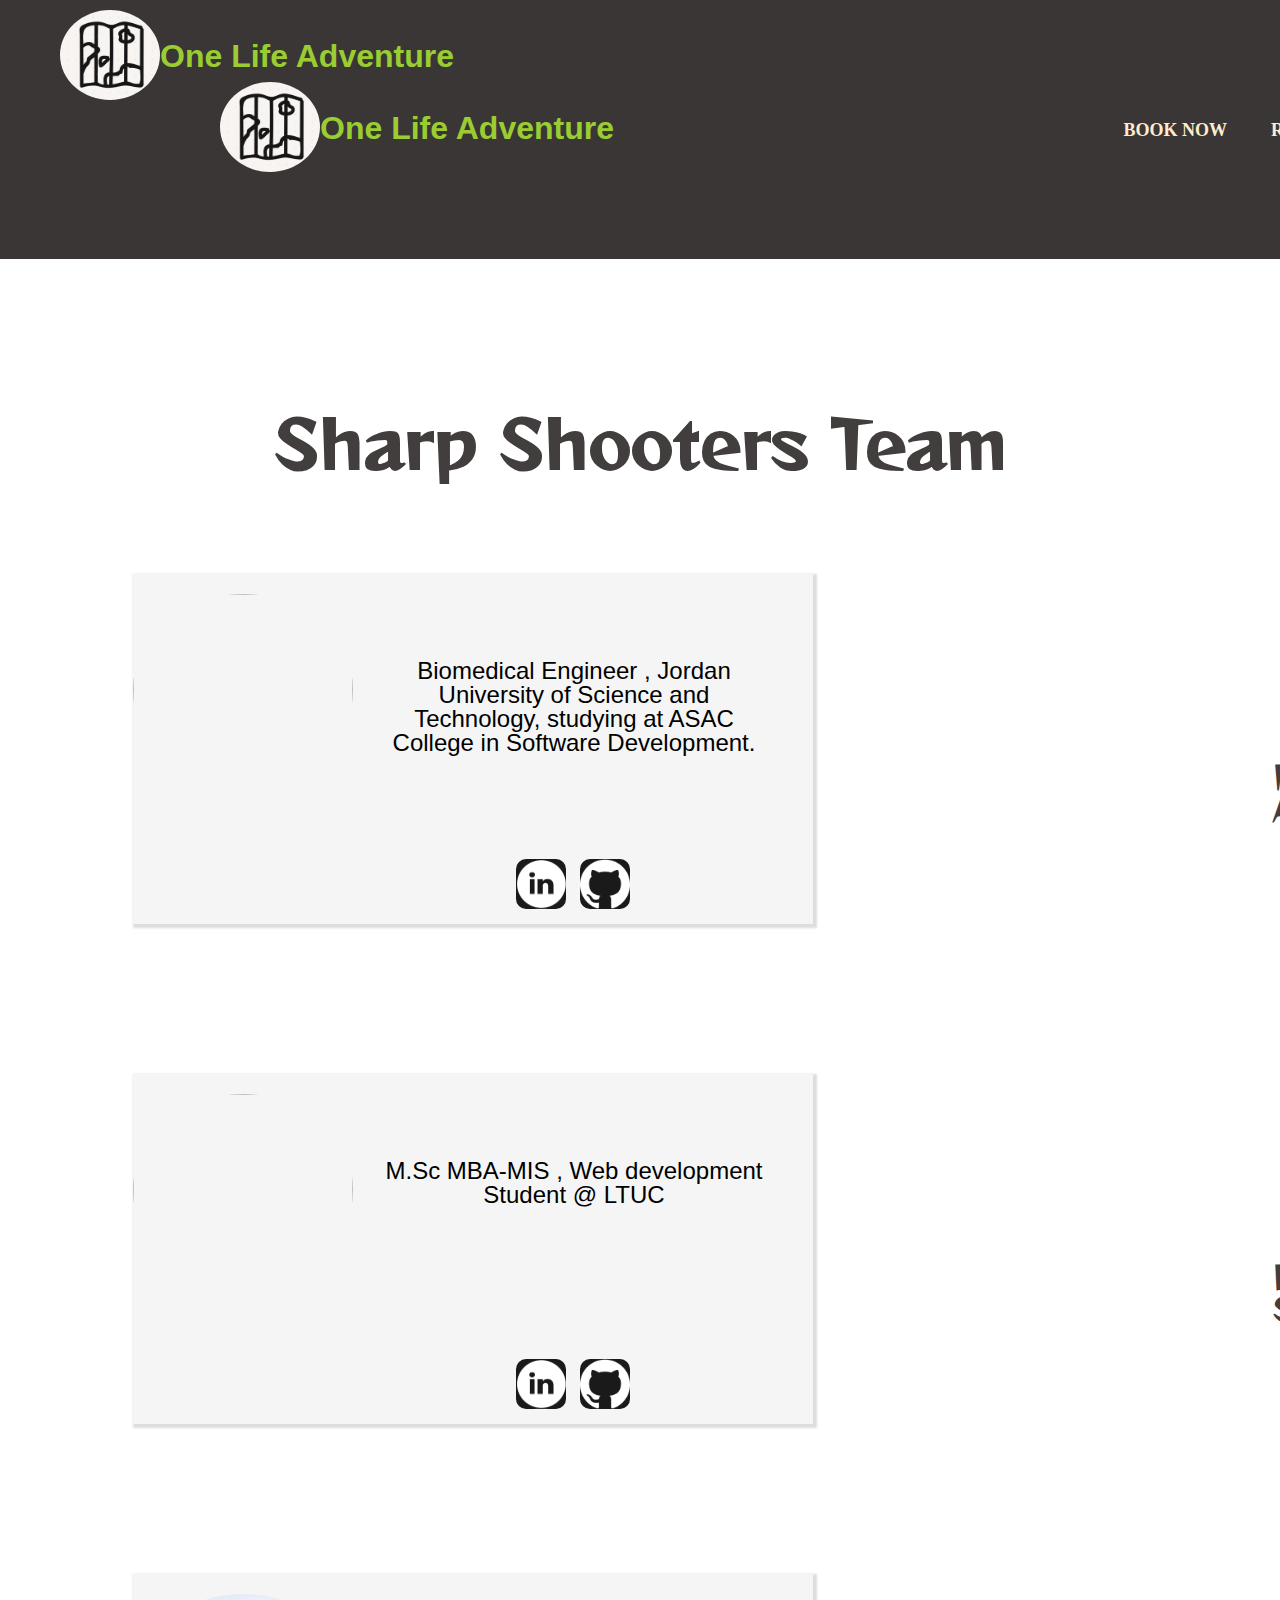
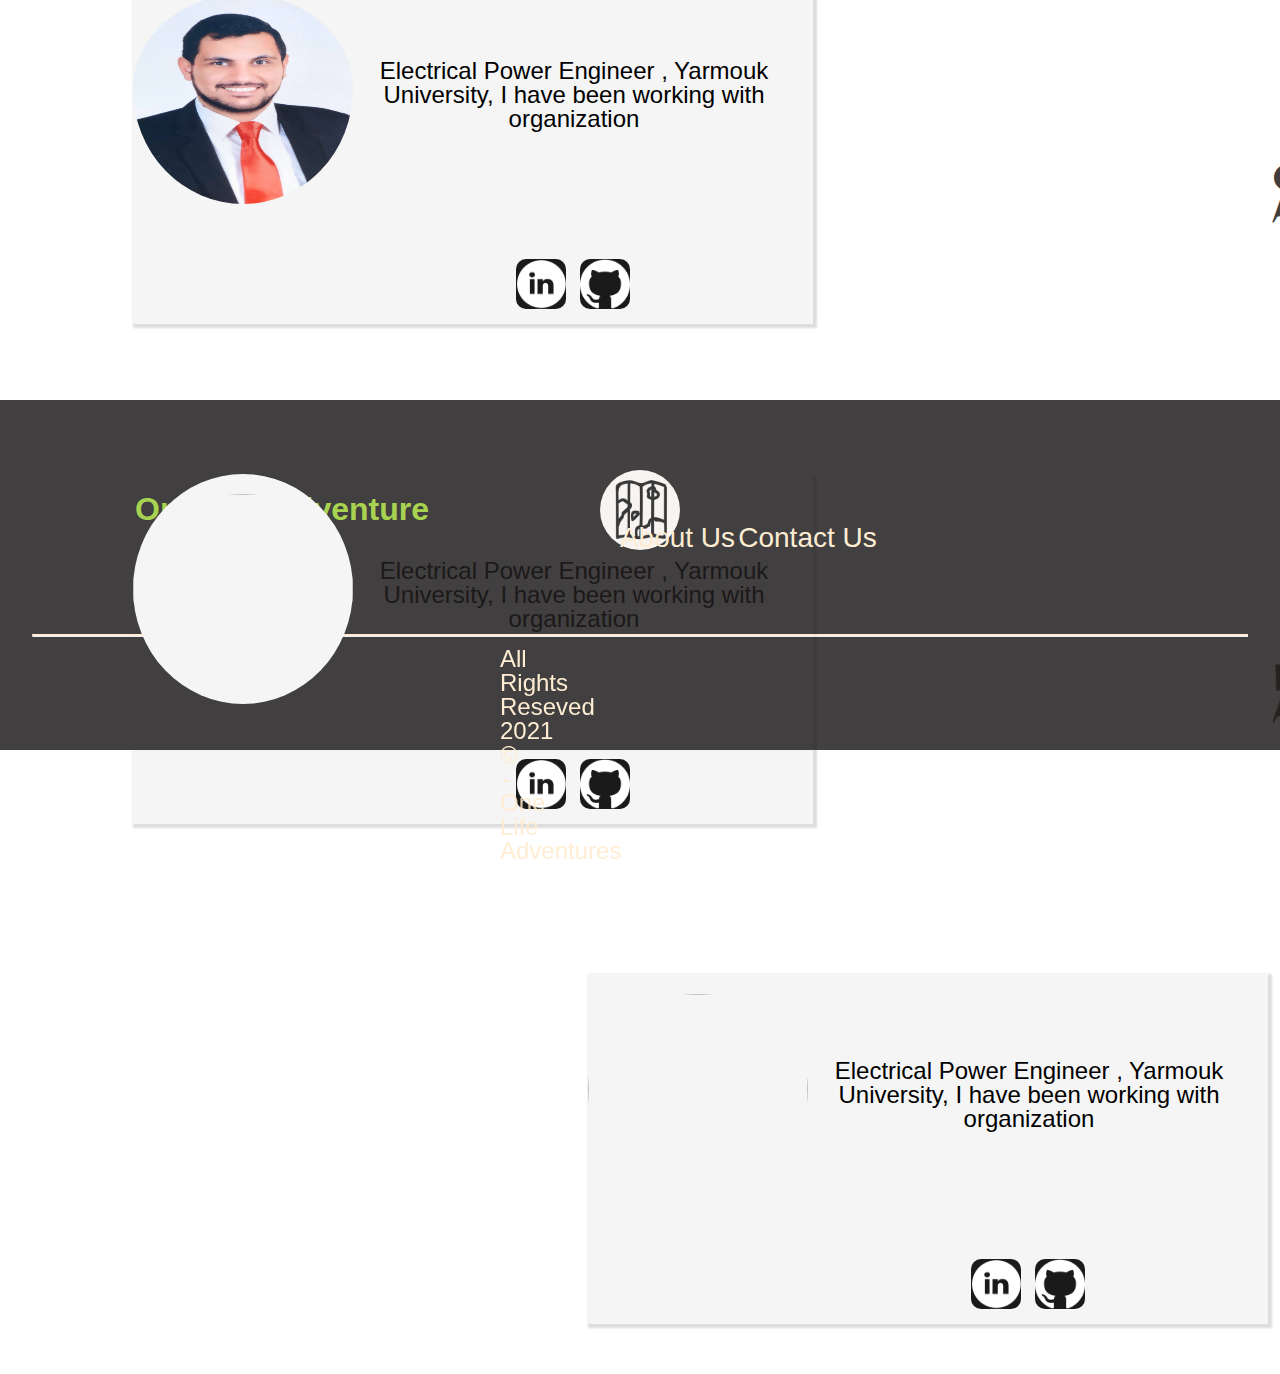
==== commit ea370aa1: "finish styling in booking page" ====
--- a/about-us.html
+++ b/about-us.html
@@ -21,9 +21,9 @@
         <div id="one">
             <img id="logo" src="img/Capture1.PNG" />
             <h1 class="h1header">One life Adventure</h1>
-            <!-- <div id="one"> 
+        <div id="one"> 
             <img id="logo" src="img/Capture1.PNG"/>
-            <h1 class="h1header">One Life Adventure</h1> -->
+            <h1 class="h1header">One Life Adventure</h1>
             <ul>
                 <li class="link"><a href="booking.html">BOOK NOW</a></li>
                 <li class="link"><a href="rateAndReviews.html">RATE US</a></li>
@@ -36,100 +36,86 @@
     <main>
         <h1 class="h1">Sharp shooters Team</h1>
 
-        <div class="container1">
-            <div class="N1">
-                <div class="inf">
-                    <div class="divImg">
-                        <img src="https://ca.slack-edge.com/TNGRRLUMA-U01KT1PCF6V-d361f924d12f-512" class="m1" alt="">
-                    </div>
-                    <h1 class="names">Noura Alquraan</h1>
-                    <p class="paragraph">Biomedical Engineer , Jordan University of Science and Technology, studying at
-                        ASAC
-                        College in Software Development.</p>
-                    <div class="links">
-                        <a href="http://www.linkedin.com/in/noura-alquran" target="blank"><img src="img/linkedin.png"
-                                alt=""></a>
-                        <a href="https://github.com/Noura-Alquran"><img src="img/github.png" alt=""></a>
-                    </div>
-                </div>
-
-                <div class="inf">
-                    <div class="divImg">
-                        <img src="img/obada.jpg" class="m1" alt="">
-                    </div>
-                    <h1 class="names">Obada Atamneh</h1>
-                    <p class="paragraph">Electrical Power Engineer , Yarmouk University, I have been working with
-                        organization
-                    </p>
-                    <div class="links">
-                        <a href="https://www.linkedin.com/in/obada-al-athamneh/" target="blank"><img
-                                src="img/linkedin.png" alt=""></a>
-                        <a href="https://github.com/obada-athamneh"><img src="img/github.png" alt=""></a>
-                    </div>
-                </div>
-            </div>
-             
-
-           
 
 
-            <div class="N2">
-                <div class="inf">
-                    <div class="divImg">
-                        <img src="https://ca.slack-edge.com/TNGRRLUMA-U01K7K59WKG-b306414e1c15-512" class="m1" alt="">
-                    </div>
-                    <h1 class="names">Eman Sawalha</h1>
-                    <p class="paragraph">M.Sc MBA-MIS , Web development Student @ LTUC
+        <div class="inf">
+            <div class="divImg">
+                <img src="https://ca.slack-edge.com/TNGRRLUMA-U01KT1PCF6V-d361f924d12f-512" class="m1" alt="">
+            </div>
+            <h1 class="names">Noura Alquraan</h1>
+            <p class="paragraph">Biomedical Engineer , Jordan University of Science and Technology, studying at ASAC
+                College in Software Development.</p>
+            <div class="links">
+                <a href="http://www.linkedin.com/in/noura-alquran" target="blank"><img src="img/linkedin.png"
+                        alt=""></a>
+                <a href="https://github.com/Noura-Alquran"><img src="img/github.png" alt=""></a>
+            </div>
+        </div>
 
-                    </p>
-                    <div class="links">
-                        <a href="https://www.linkedin.com/in/eman-sawalha-64661092/" target="blank"><img
-                                src="img/linkedin.png" alt=""></a>
-                        <a href="https://github.com/emansawalha"><img src="img/github.png" alt=""></a>
-                    </div>
-                </div>
+
+        <div class="inf">
+            <div class="divImg">
+                <img src="https://ca.slack-edge.com/TNGRRLUMA-U01K7K59WKG-b306414e1c15-512" class="m1" alt="">
+            </div>
+            <h1 class="names">Eman Sawalha</h1>
+            <p class="paragraph">M.Sc MBA-MIS , Web development Student @ LTUC
+
+            </p>
+            <div class="links">
+                <a href="https://www.linkedin.com/in/eman-sawalha-64661092/" target="blank"><img src="img/linkedin.png"
+                        alt=""></a>
+                <a href="https://github.com/emansawalha"><img src="img/github.png" alt=""></a>
+            </div>
+        </div>
+
+        <div class="inf">
+            <div class="divImg">
+                <img src="img/obada.jpg" class="m1" alt="">
+            </div>
+            <h1 class="names">Obada Atamneh</h1>
+            <p class="paragraph">Electrical Power Engineer , Yarmouk University, I have been working with organization
+            </p>
+            <div class="links">
+                <a href="https://www.linkedin.com/in/obada-al-athamneh/" target="blank"><img src="img/linkedin.png"
+                        alt=""></a>
+                <a href="https://github.com/obada-athamneh"><img src="img/github.png" alt=""></a>
+            </div>
+        </div>
+
+
+        <div class="inf">
+            <div class="divImg">
+                <img src="https://ca.slack-edge.com/TNGRRLUMA-U01L47X9J4Q-b432cd569c7a-512" class="m1" alt="">
+            </div>
+            <h1 class="names">ibrahem aburass
+            </h1>
+            <p class="paragraph">Electrical Power Engineer , Yarmouk University, I have been working with organization
+            </p>
+            <div class="links">
+                <a href="https://www.linkedin.com/in/obada-al-athamneh/" target="blank"><img src="img/linkedin.png"
+                        alt=""></a>
+                <a href="https://github.com/obada-athamneh"><img src="img/github.png" alt=""></a>
+            </div>
+        </div>
 
 
 
+        <div class="inf" id="lastInf">
+            <div class="divImg">
+                <img src="https://ca.slack-edge.com/TNGRRLUMA-U01KEJLRLQ3-82fab7f44a03-512" class="m1" alt="">
+            </div>
+            <h1 class="names">Areen Jaradat
+            </h1>
+            <p class="paragraph">Electrical Power Engineer , Yarmouk University, I have been working with organization
+            </p>
+            <div class="links">
+                <a href="https://www.linkedin.com/in/obada-al-athamneh/" target="blank"><img src="img/linkedin.png"
+                        alt=""></a>
+                <a href="https://github.com/obada-athamneh"><img src="img/github.png" alt=""></a>
+            </div>
+        </div>
 
-                <div class="inf">
-                    <div class="divImg">
-                        <img src="https://ca.slack-edge.com/TNGRRLUMA-U01L47X9J4Q-b432cd569c7a-512" class="m1" alt="">
-                    </div>
-                    <h1 class="names">ibrahem aburass
-                    </h1>
-                    <p class="paragraph">Electrical Power Engineer , Yarmouk University, I have been working with
-                        organization
-                    </p>
-                    <div class="links">
-                        <a href="https://www.linkedin.com/in/obada-al-athamneh/" target="blank"><img
-                                src="img/linkedin.png" alt=""></a>
-                        <a href="https://github.com/obada-athamneh"><img src="img/github.png" alt=""></a>
-                    </div>
 
-                    <div class="inf" id="lastInf">
-                        <div class="divImg">
-                            <img src="https://ca.slack-edge.com/TNGRRLUMA-U01KEJLRLQ3-82fab7f44a03-512" class="m1" alt="">
-                        </div>
-                        <h1 class="names">Areen Jaradat
-                        </h1>
-                        <p class="paragraph">Electrical Power Engineer , Yarmouk University, I have been working with
-                            organization
-                        </p>
-                        <div class="links">
-                            <a href="https://www.linkedin.com/in/obada-al-athamneh/" target="blank"><img src="img/linkedin.png"
-                                    alt=""></a>
-                            <a href="https://github.com/obada-athamneh"><img src="img/github.png" alt=""></a>
-                        </div>
-                    </div>
-
-                </div>
-
-            </div>
-
-            
-  
-        </div>
 
     </main>
     <footer id="footer1">
--- a/css/about-us.css
+++ b/css/about-us.css
@@ -1,11 +1,16 @@
 * {
     
     box-sizing: border-box;
+  }
+  body{
+      width:100%;
+      text-align: center;
+      margin: 0%;
+      padding:0%;
   }
   
 main{
-   width: 50%;
-   height: 100%;
+  
     padding: 100px 38px;
     position: relative;
     min-height: 100vh;
@@ -43,7 +48,7 @@
      position:relative;
      /* left :400px; */
   text-align:end;
-  right: 90px;
+  right: 20px;
      bottom: 30px;
      /* padding-left: 300px; */
  
@@ -73,8 +78,7 @@
  }
  .h1{
      font-family: 'Reggae One', cursive;
-   position: relative;
-   left: 400px; 
+ 
  }
  #one ul li {
   display: inline-block;
@@ -108,13 +112,40 @@
  text-transform: capitalize;
  
  }
+   text-align: left; 
+   text-transform: capitalize;
+   font-size: xx-large;
+   padding-top: 40px;
+   padding-left: 130px;
+   color:yellowgreen;
+   position: relative;
+   left: 5px;
+
+  }
+  #logo{
+      width:100px;
+      height: 90px;
+      float: left;
+      border-radius: 100%;
+      position: relative;
+        margin-top: 10px;
+        margin-left: 70px;
+  }
+  #one ul {
+    width:100%;
+    vertical-align:text-bottom;
+    position:relative;
+    left :400px;
+    bottom: 30px;
+    /* padding-left:400px;  */
+
 
  
 .inf{
     float: left;
     width: 680px;
     height: 350px;
-    margin: 40px 100px;
+    margin: 40px 20px;
     background-color: #f5f5f5;
     box-shadow: 2px 2px 2px 2px #ddd;
     position: relative;
@@ -122,11 +153,7 @@
     }
     
     #lastInf{
-        
-        float: right;
-        position: relative;
-        top: 150px;
-        right: 250px;
+        margin-left: 550px;
     }
     
     .inf img{
@@ -144,8 +171,55 @@
     font-size: xx-large;
     font-family: 'Reggae One', cursive;
     
+
     }
   
+
+}
+h1{
+text-align: center;
+font-size: 65px;
+font-family: 'Roboto', sans-serif;
+font-weight: bolder;
+color:rgb(66, 62, 62);
+text-transform: capitalize;
+
+}
+
+.inf{
+float: left;
+width: 680px;
+height: 350px;
+margin: 50px 95px;
+background-color: #f5f5f5;
+box-shadow: 2px 2px 2px 2px #ddd;
+position: relative;
+margin-top: 100px;
+/* display: inline-block; */
+}
+
+#lastInf{
+    margin-left: 550px;
+}
+
+.inf img{
+background-color: rgb(26, 26, 26);
+border-radius: 20%;
+height: 50px;
+width: 50px;
+margin-right: 10px;
+}
+
+.inf .names{
+position: absolute;
+z-index: 0;
+text-align:left;
+font-size: xx-large;
+font-family: 'Reggae One', cursive;
+
+}
+
+
 .paragraph{
     position: absolute;
     z-index: 0;
@@ -169,23 +243,16 @@
     border-radius: 60%;
     vertical-align: middle;
     padding-top: 20px;
-    }
-
-   
-   .N1{
-       float: left;
-   }
-   .N2{
-       float: left;
-       position: relative;
-       left: 800px;
-       bottom: 980px;
-   }
+    
+    
+    }
+    
     .inf p{
     padding-bottom: 15px;
     width: 400px;
     font-family: 'Roboto', sans-serif;
     font-weight: normal;
+
     /* text-align: justify; */
     margin-top: 85px;
     margin-left: 241px;
@@ -198,6 +265,59 @@
     font-size: 25px;
     margin-top: 10px;
     margin-left: 240px;
+
+    position: relative;
+    bottom: 100px;
+    left: 900px;
+}
+
+
+.links1 ul li a:hover {
+    color: rgb(252, 163, 17);
+}
+.contact{
+    position: relative;
+    bottom: 20px;
+    left: 130px;
+}
+
+
+.social {
+    position: relative;
+    color: blue;
+    bottom: 230px;
+    left: 1680px;
+    width: 50px;
+    height: 50px;
+    font-size: xx-small;
+}
+.display li{
+    display: inline-block;
+    position: relative;
+    top: 30px;
+    margin: 10px;
+    right: 50px;
+}
+.p1{
+    position: relative;
+    bottom: 400px;
+    margin-top: 0px;
+}
+#line{
+    padding-top: 0;
+    position: relative;
+    bottom: 127px;
+    width: 95%;
+    border-top: 2px solid blanchedalmond;
+
+}
+.p1{
+    position: relative;
+    bottom: 125px;
+    /* left: 800px; */
+    color: blanchedalmond;
+    font-size: x-large;
+    font-weight: lighter;
     font-family: 'Roboto', sans-serif;
     font-weight: bolder;
     width: 40%;
@@ -282,7 +402,7 @@
        font-weight: normal;
        position: relative;
        bottom: 100px;
-        left: 800px;
+        left: 600px;
     }
    
    
@@ -299,8 +419,8 @@
    .social {
        position: relative;
        color: blue;
-       bottom: 260px;
-       left: 1650px;
+       bottom: 230px;
+       left: 1280px;
        width: 50px;
        height: 50px;
        font-size: xx-small;
@@ -329,7 +449,7 @@
        position: relative;
        bottom: 125px;
        /* left: 800px; */
-       padding-left: 700px;
+       padding-left: 500px;
        color: blanchedalmond;
        font-size: x-large;
        font-weight: lighter;
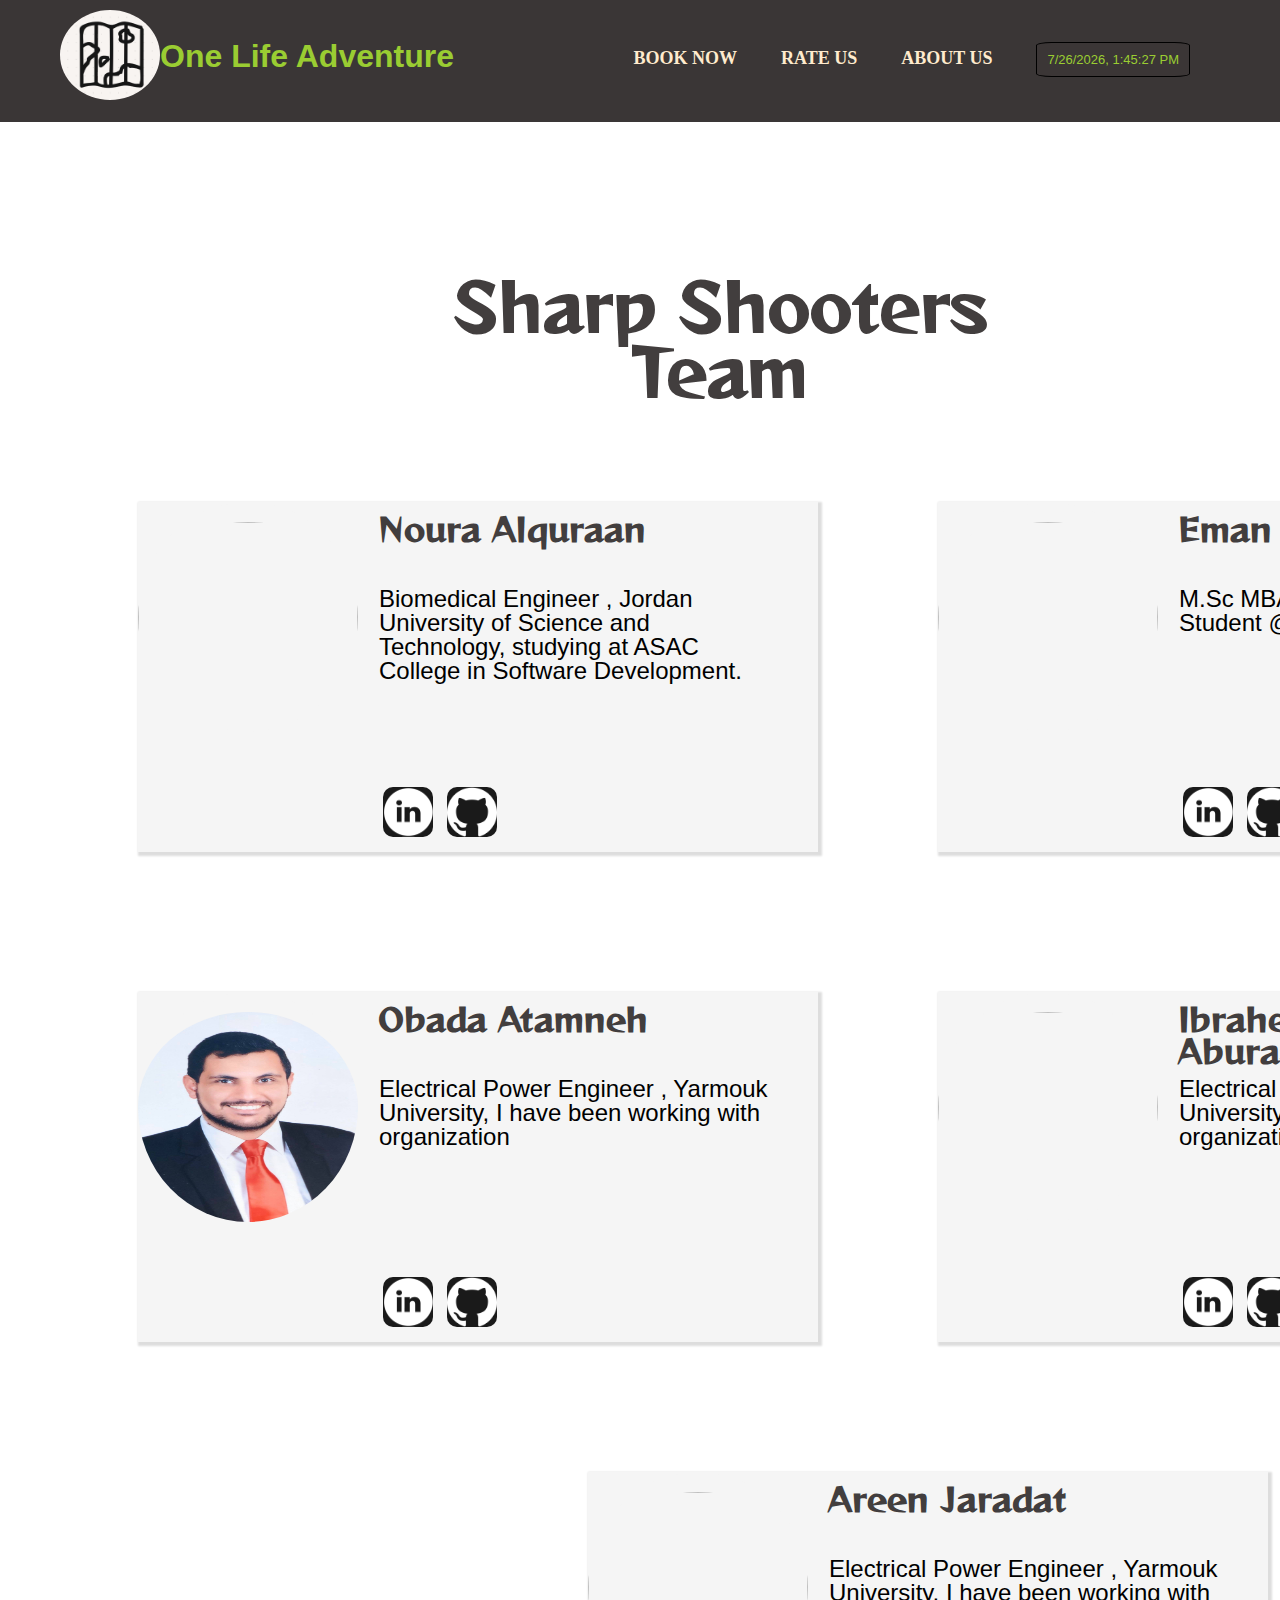
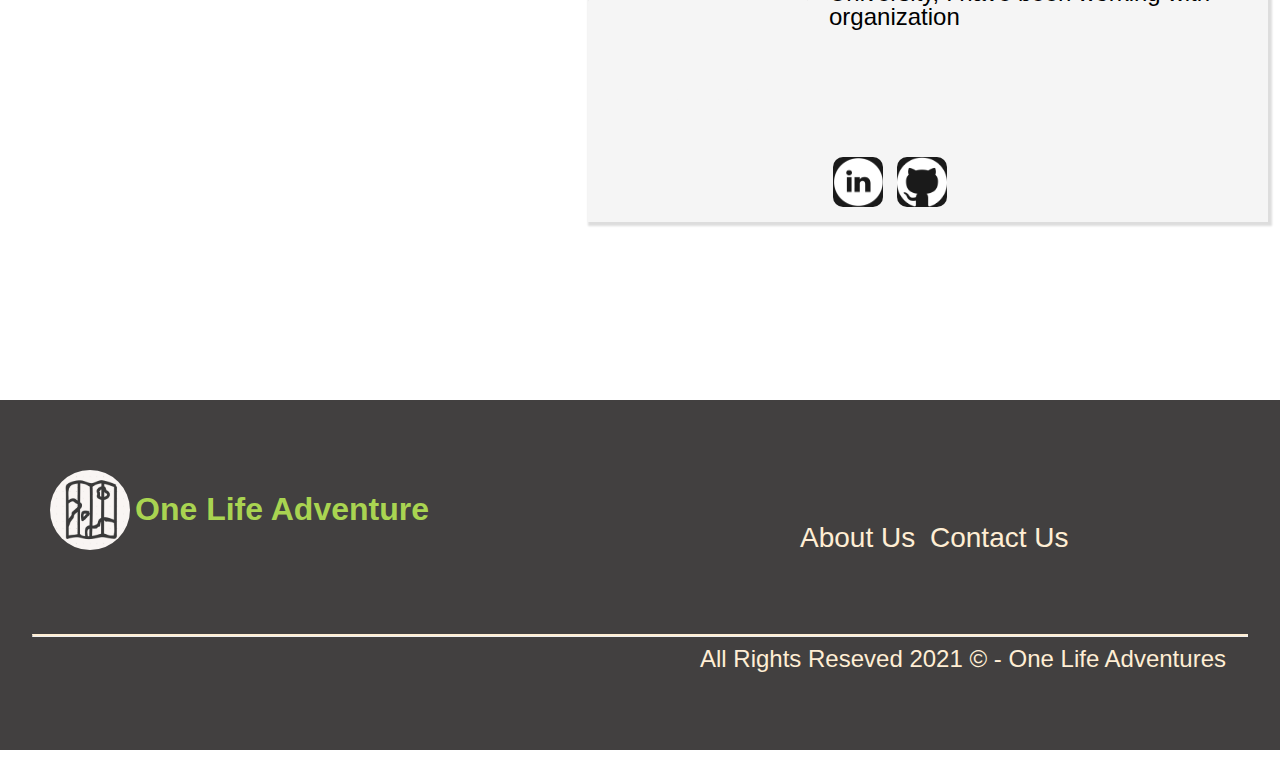
==== commit bf1dc39a: "Merge branch 'main' into areenbranch" ====
--- a/about-us.html
+++ b/about-us.html
@@ -21,9 +21,9 @@
         <div id="one">
             <img id="logo" src="img/Capture1.PNG" />
             <h1 class="h1header">One life Adventure</h1>
-        <div id="one"> 
+            <!-- <div id="one"> 
             <img id="logo" src="img/Capture1.PNG"/>
-            <h1 class="h1header">One Life Adventure</h1>
+            <h1 class="h1header">One Life Adventure</h1> -->
             <ul>
                 <li class="link"><a href="booking.html">BOOK NOW</a></li>
                 <li class="link"><a href="rateAndReviews.html">RATE US</a></li>
@@ -36,86 +36,100 @@
     <main>
         <h1 class="h1">Sharp shooters Team</h1>
 
+        <div class="container1">
+            <div class="N1">
+                <div class="inf">
+                    <div class="divImg">
+                        <img src="https://ca.slack-edge.com/TNGRRLUMA-U01KT1PCF6V-d361f924d12f-512" class="m1" alt="">
+                    </div>
+                    <h1 class="names">Noura Alquraan</h1>
+                    <p class="paragraph">Biomedical Engineer , Jordan University of Science and Technology, studying at
+                        ASAC
+                        College in Software Development.</p>
+                    <div class="links">
+                        <a href="http://www.linkedin.com/in/noura-alquran" target="blank"><img src="img/linkedin.png"
+                                alt=""></a>
+                        <a href="https://github.com/Noura-Alquran"><img src="img/github.png" alt=""></a>
+                    </div>
+                </div>
+
+                <div class="inf">
+                    <div class="divImg">
+                        <img src="img/obada.jpg" class="m1" alt="">
+                    </div>
+                    <h1 class="names">Obada Atamneh</h1>
+                    <p class="paragraph">Electrical Power Engineer , Yarmouk University, I have been working with
+                        organization
+                    </p>
+                    <div class="links">
+                        <a href="https://www.linkedin.com/in/obada-al-athamneh/" target="blank"><img
+                                src="img/linkedin.png" alt=""></a>
+                        <a href="https://github.com/obada-athamneh"><img src="img/github.png" alt=""></a>
+                    </div>
+                </div>
+            </div>
+             
+
+           
 
 
-        <div class="inf">
-            <div class="divImg">
-                <img src="https://ca.slack-edge.com/TNGRRLUMA-U01KT1PCF6V-d361f924d12f-512" class="m1" alt="">
-            </div>
-            <h1 class="names">Noura Alquraan</h1>
-            <p class="paragraph">Biomedical Engineer , Jordan University of Science and Technology, studying at ASAC
-                College in Software Development.</p>
-            <div class="links">
-                <a href="http://www.linkedin.com/in/noura-alquran" target="blank"><img src="img/linkedin.png"
-                        alt=""></a>
-                <a href="https://github.com/Noura-Alquran"><img src="img/github.png" alt=""></a>
-            </div>
-        </div>
+            <div class="N2">
+                <div class="inf">
+                    <div class="divImg">
+                        <img src="https://ca.slack-edge.com/TNGRRLUMA-U01K7K59WKG-b306414e1c15-512" class="m1" alt="">
+                    </div>
+                    <h1 class="names">Eman Sawalha</h1>
+                    <p class="paragraph">M.Sc MBA-MIS , Web development Student @ LTUC
 
-
-        <div class="inf">
-            <div class="divImg">
-                <img src="https://ca.slack-edge.com/TNGRRLUMA-U01K7K59WKG-b306414e1c15-512" class="m1" alt="">
-            </div>
-            <h1 class="names">Eman Sawalha</h1>
-            <p class="paragraph">M.Sc MBA-MIS , Web development Student @ LTUC
-
-            </p>
-            <div class="links">
-                <a href="https://www.linkedin.com/in/eman-sawalha-64661092/" target="blank"><img src="img/linkedin.png"
-                        alt=""></a>
-                <a href="https://github.com/emansawalha"><img src="img/github.png" alt=""></a>
-            </div>
-        </div>
-
-        <div class="inf">
-            <div class="divImg">
-                <img src="img/obada.jpg" class="m1" alt="">
-            </div>
-            <h1 class="names">Obada Atamneh</h1>
-            <p class="paragraph">Electrical Power Engineer , Yarmouk University, I have been working with organization
-            </p>
-            <div class="links">
-                <a href="https://www.linkedin.com/in/obada-al-athamneh/" target="blank"><img src="img/linkedin.png"
-                        alt=""></a>
-                <a href="https://github.com/obada-athamneh"><img src="img/github.png" alt=""></a>
-            </div>
-        </div>
-
-
-        <div class="inf">
-            <div class="divImg">
-                <img src="https://ca.slack-edge.com/TNGRRLUMA-U01L47X9J4Q-b432cd569c7a-512" class="m1" alt="">
-            </div>
-            <h1 class="names">ibrahem aburass
-            </h1>
-            <p class="paragraph">Electrical Power Engineer , Yarmouk University, I have been working with organization
-            </p>
-            <div class="links">
-                <a href="https://www.linkedin.com/in/obada-al-athamneh/" target="blank"><img src="img/linkedin.png"
-                        alt=""></a>
-                <a href="https://github.com/obada-athamneh"><img src="img/github.png" alt=""></a>
-            </div>
-        </div>
+                    </p>
+                    <div class="links">
+                        <a href="https://www.linkedin.com/in/eman-sawalha-64661092/" target="blank"><img
+                                src="img/linkedin.png" alt=""></a>
+                        <a href="https://github.com/emansawalha"><img src="img/github.png" alt=""></a>
+                    </div>
+                </div>
 
 
 
-        <div class="inf" id="lastInf">
-            <div class="divImg">
-                <img src="https://ca.slack-edge.com/TNGRRLUMA-U01KEJLRLQ3-82fab7f44a03-512" class="m1" alt="">
+
+                <div class="inf">
+                    <div class="divImg">
+                        <img src="https://ca.slack-edge.com/TNGRRLUMA-U01L47X9J4Q-b432cd569c7a-512" class="m1" alt="">
+                    </div>
+                    <h1 class="names">ibrahem aburass
+                    </h1>
+                    <p class="paragraph">Electrical Power Engineer , Yarmouk University, I have been working with
+                        organization
+                    </p>
+                    <div class="links">
+                        <a href="https://www.linkedin.com/in/obada-al-athamneh/" target="blank"><img
+                                src="img/linkedin.png" alt=""></a>
+                        <a href="https://github.com/obada-athamneh"><img src="img/github.png" alt=""></a>
+                    </div>
+
+                    <div class="inf" id="lastInf">
+                        <div class="divImg">
+                            <img src="https://ca.slack-edge.com/TNGRRLUMA-U01KEJLRLQ3-82fab7f44a03-512" class="m1" alt="">
+                        </div>
+                        <h1 class="names">Areen Jaradat
+                        </h1>
+                        <p class="paragraph">Electrical Power Engineer , Yarmouk University, I have been working with
+                            organization
+                        </p>
+                        <div class="links">
+                            <a href="https://www.linkedin.com/in/obada-al-athamneh/" target="blank"><img src="img/linkedin.png"
+                                    alt=""></a>
+                            <a href="https://github.com/obada-athamneh"><img src="img/github.png" alt=""></a>
+                        </div>
+                    </div>
+
+                </div>
+
             </div>
-            <h1 class="names">Areen Jaradat
-            </h1>
-            <p class="paragraph">Electrical Power Engineer , Yarmouk University, I have been working with organization
-            </p>
-            <div class="links">
-                <a href="https://www.linkedin.com/in/obada-al-athamneh/" target="blank"><img src="img/linkedin.png"
-                        alt=""></a>
-                <a href="https://github.com/obada-athamneh"><img src="img/github.png" alt=""></a>
-            </div>
+
+            
+  
         </div>
-
-
 
     </main>
     <footer id="footer1">
--- a/css/about-us.css
+++ b/css/about-us.css
@@ -1,16 +1,11 @@
 * {
     
     box-sizing: border-box;
-  }
-  body{
-      width:100%;
-      text-align: center;
-      margin: 0%;
-      padding:0%;
   }
   
 main{
-  
+   width: 50%;
+   height: 100%;
     padding: 100px 38px;
     position: relative;
     min-height: 100vh;
@@ -48,7 +43,7 @@
      position:relative;
      /* left :400px; */
   text-align:end;
-  right: 20px;
+  right: 90px;
      bottom: 30px;
      /* padding-left: 300px; */
  
@@ -78,7 +73,8 @@
  }
  .h1{
      font-family: 'Reggae One', cursive;
- 
+   position: relative;
+   left: 400px; 
  }
  #one ul li {
   display: inline-block;
@@ -112,40 +108,13 @@
  text-transform: capitalize;
  
  }
-   text-align: left; 
-   text-transform: capitalize;
-   font-size: xx-large;
-   padding-top: 40px;
-   padding-left: 130px;
-   color:yellowgreen;
-   position: relative;
-   left: 5px;
-
-  }
-  #logo{
-      width:100px;
-      height: 90px;
-      float: left;
-      border-radius: 100%;
-      position: relative;
-        margin-top: 10px;
-        margin-left: 70px;
-  }
-  #one ul {
-    width:100%;
-    vertical-align:text-bottom;
-    position:relative;
-    left :400px;
-    bottom: 30px;
-    /* padding-left:400px;  */
-
 
  
 .inf{
     float: left;
     width: 680px;
     height: 350px;
-    margin: 40px 20px;
+    margin: 40px 100px;
     background-color: #f5f5f5;
     box-shadow: 2px 2px 2px 2px #ddd;
     position: relative;
@@ -153,7 +122,11 @@
     }
     
     #lastInf{
-        margin-left: 550px;
+        
+        float: right;
+        position: relative;
+        top: 150px;
+        right: 250px;
     }
     
     .inf img{
@@ -171,55 +144,8 @@
     font-size: xx-large;
     font-family: 'Reggae One', cursive;
     
-
     }
   
-
-}
-h1{
-text-align: center;
-font-size: 65px;
-font-family: 'Roboto', sans-serif;
-font-weight: bolder;
-color:rgb(66, 62, 62);
-text-transform: capitalize;
-
-}
-
-.inf{
-float: left;
-width: 680px;
-height: 350px;
-margin: 50px 95px;
-background-color: #f5f5f5;
-box-shadow: 2px 2px 2px 2px #ddd;
-position: relative;
-margin-top: 100px;
-/* display: inline-block; */
-}
-
-#lastInf{
-    margin-left: 550px;
-}
-
-.inf img{
-background-color: rgb(26, 26, 26);
-border-radius: 20%;
-height: 50px;
-width: 50px;
-margin-right: 10px;
-}
-
-.inf .names{
-position: absolute;
-z-index: 0;
-text-align:left;
-font-size: xx-large;
-font-family: 'Reggae One', cursive;
-
-}
-
-
 .paragraph{
     position: absolute;
     z-index: 0;
@@ -243,16 +169,23 @@
     border-radius: 60%;
     vertical-align: middle;
     padding-top: 20px;
-    
-    
-    }
-    
+    }
+
+   
+   .N1{
+       float: left;
+   }
+   .N2{
+       float: left;
+       position: relative;
+       left: 800px;
+       bottom: 980px;
+   }
     .inf p{
     padding-bottom: 15px;
     width: 400px;
     font-family: 'Roboto', sans-serif;
     font-weight: normal;
-
     /* text-align: justify; */
     margin-top: 85px;
     margin-left: 241px;
@@ -265,59 +198,6 @@
     font-size: 25px;
     margin-top: 10px;
     margin-left: 240px;
-
-    position: relative;
-    bottom: 100px;
-    left: 900px;
-}
-
-
-.links1 ul li a:hover {
-    color: rgb(252, 163, 17);
-}
-.contact{
-    position: relative;
-    bottom: 20px;
-    left: 130px;
-}
-
-
-.social {
-    position: relative;
-    color: blue;
-    bottom: 230px;
-    left: 1680px;
-    width: 50px;
-    height: 50px;
-    font-size: xx-small;
-}
-.display li{
-    display: inline-block;
-    position: relative;
-    top: 30px;
-    margin: 10px;
-    right: 50px;
-}
-.p1{
-    position: relative;
-    bottom: 400px;
-    margin-top: 0px;
-}
-#line{
-    padding-top: 0;
-    position: relative;
-    bottom: 127px;
-    width: 95%;
-    border-top: 2px solid blanchedalmond;
-
-}
-.p1{
-    position: relative;
-    bottom: 125px;
-    /* left: 800px; */
-    color: blanchedalmond;
-    font-size: x-large;
-    font-weight: lighter;
     font-family: 'Roboto', sans-serif;
     font-weight: bolder;
     width: 40%;
@@ -402,7 +282,7 @@
        font-weight: normal;
        position: relative;
        bottom: 100px;
-        left: 600px;
+        left: 800px;
     }
    
    
@@ -419,8 +299,8 @@
    .social {
        position: relative;
        color: blue;
-       bottom: 230px;
-       left: 1280px;
+       bottom: 260px;
+       left: 1650px;
        width: 50px;
        height: 50px;
        font-size: xx-small;
@@ -449,7 +329,7 @@
        position: relative;
        bottom: 125px;
        /* left: 800px; */
-       padding-left: 500px;
+       padding-left: 700px;
        color: blanchedalmond;
        font-size: x-large;
        font-weight: lighter;
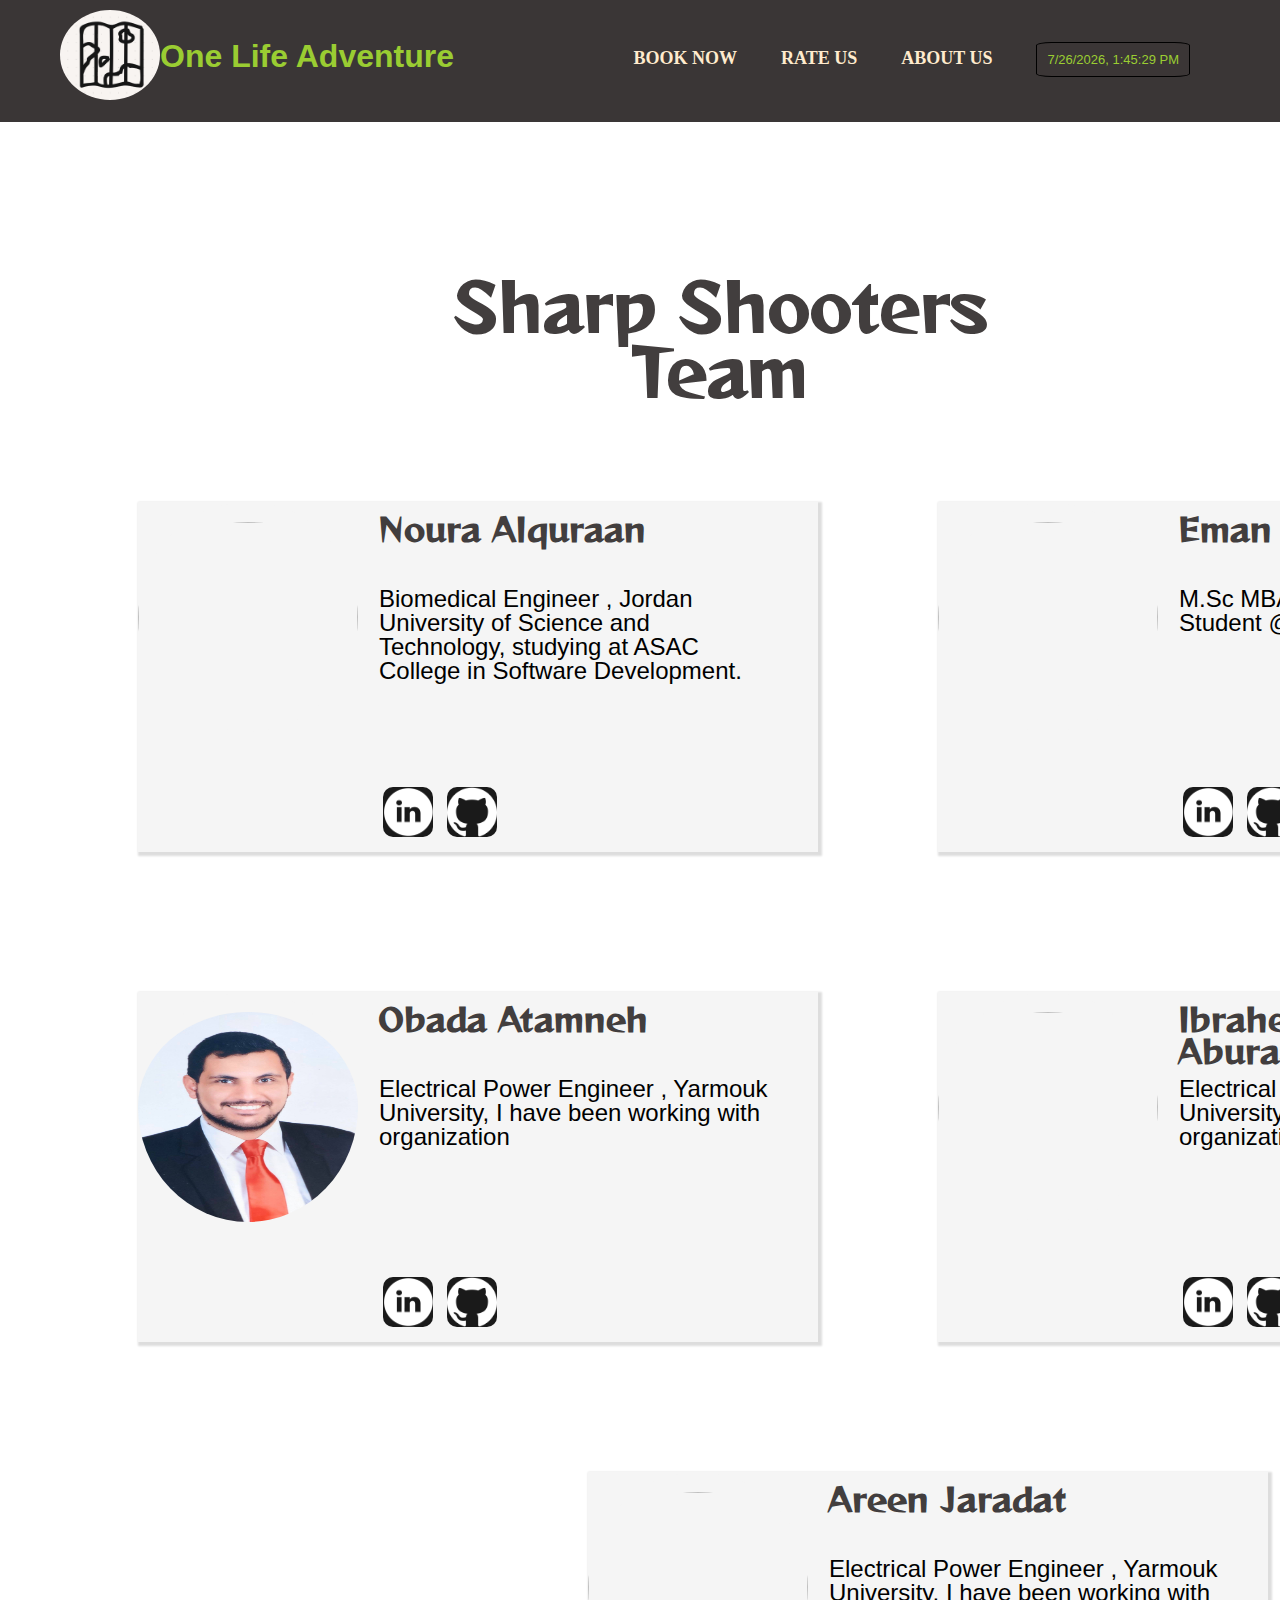
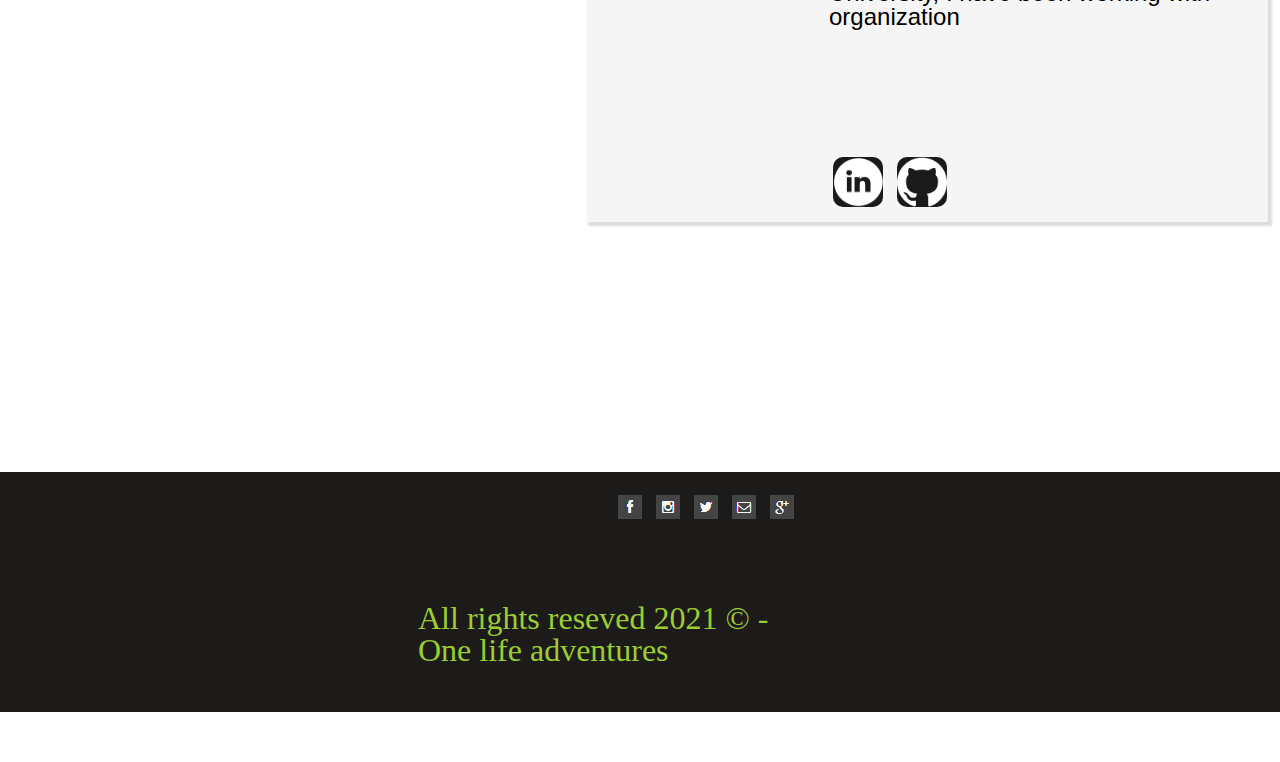
==== commit 1d8d0b37: "fix footer" ====
--- a/about-us.html
+++ b/about-us.html
@@ -132,34 +132,20 @@
         </div>
 
     </main>
-    <footer id="footer1">
-        <a href="about-us.html"><img id='Footerlogo' src="img/Capture1.PNG" /></a>
-        <h1 class="one">One life Adventure</h1>
-        <nav class="links1">
-            <ul>
-                <li><a href="about-us.html">about us</a></li>
-                <div class="dropdown">
-                    <li class="contact"><a href="" class="droplist">contact us</a></li>
-                    <!-- <div class="dropdown-content">
-                    <img src="img/email.png" alt="">
-                    <p>adventures@inf.com</p>
-                </div> -->
-                </div>
-            </ul>
-        </nav>
-        <nav id="footerNav">
-            <ul class="display">
-                <li><a href="https://facebook.com/" target="_blank"><img class="social" src="img/facebook.png"
-                            alt=""></a></li>
-                <li><a href="https://twitter.com/" target="_blank"><img class="social" src="img/twitter.png" alt=""></a>
-                </li>
-                <li><a href="https://instagram.com/" target="_blank"><img class="social" src="img/instagram.png"
-                            alt=""></a></li>
-            </ul>
-        </nav>
-        <hr id="line">
-        <p class="p1">All rights reseved 2021 © - One life adventures</p>
-    </footer>
+    <footer>
+        <div>
+        <ul id="icons">
+            <li><a href=""><img src="img/fb-icon.png"/></a></li>
+            <li><a href=""><img src="img/insta-icon.png"/></a></li>
+            <li><a href=""><img src="img/twit-icon.png"/></a></li>
+            <li><a href=""><img src="img/mail-icon.png"/></a></li>
+            <li><a href=""><img src="img/gp-icon.png"/></a></li>
+        </ul>
+        <p> 
+           All rights reseved 2021 &copy - One life adventures
+        </p>
+        </div>
+       </footer> 
 
     <script>
         var dt = new Date();
--- a/css/about-us.css
+++ b/css/about-us.css
@@ -221,28 +221,7 @@
     transition-duration: 300ms;
     }
 
-    footer {
- 
-        background-color:rgb(32, 30, 30);
-       opacity: .85;
-       position: absolute;
-       width: 100%;
-       height: 2.5rem; 
-       height: 350px;
-       top: 2000px;
-   }
-   
-   #Footerlogo {
-       border-radius: 70%;
-       width: 80px;
-       height: 80px;
-       margin: 20px 50px;
-       margin-bottom: 0;
-       position: relative;
-       /* right: 1525px; */
-       /* top: 20px; */
-        top: 50px; 
-   }
+    
    #dateTime{
        background-color: rgb(59, 54, 54);
        color: yellowgreen;
@@ -251,94 +230,32 @@
        position: relative;
        bottom: 8px;
    }
-   .one{
-       text-align: left; 
-      text-transform: capitalize;
+  
+   footer{
+    background-color:rgb(29, 26, 26) ;
+    position: relative;
+  width: 100%;
+    height: 240px;
+    top: 1000px;
+  }
+  footer p{
+  font-family:'Merienda', cursive ;
+  font-size:xx-large;
+  color: yellowgreen;
+  margin-top:50px;
+  position: relative;
+  right: 500px;
+  }
+  div #icons li{
+      display: inline-block;
+      width:30px;
+      height:40px;
+     
+  }
+  #icons{
+      padding: 20px;
       font-size: xx-large;
-      color:yellowgreen;
       position: relative;
-      padding-left: 135px;
-      /* left: 140px; */
-      bottom: 10px;
-   }
-   
-   .links1 {
-       width: 155px;
-       margin-top: 89px;
-       
-   }
-   
-   .links1 ul  {
-       display: inline-block;
-       margin-right: 0px;
-   }
-    
-   .links1 ul li a {
-       color:blanchedalmond;
-       font-size: 28px;
-       text-decoration: none;
-       text-transform: capitalize;
-       font-family: 'Roboto', sans-serif;
-       font-weight: normal;
-       position: relative;
-       bottom: 100px;
-        left: 800px;
-    }
-   
-   
-   .links1 ul li a:hover {
-       color: rgb(252, 163, 17);
-   }
-   .contact{
-       position: relative;
-       bottom: 20px;
-       left: 130px;
-   }
-   
-   
-   .social {
-       position: relative;
-       color: blue;
-       bottom: 260px;
-       left: 1650px;
-       width: 50px;
-       height: 50px;
-       font-size: xx-small;
-   }
-   .display li{
-       display: inline-block;
-       position: relative;
-       top: 30px;
-       margin: 10px;
-       right: 50px;
-   }
-   .p1{
-       position: relative;
-       bottom: 400px;
-       margin-top: 0px;
-   }
-   #line{
-       padding-top: 0;
-       position: relative;
-       bottom: 127px;
-       width: 95%;
-       border-top: 2px solid blanchedalmond;
-   
-   }
-   .p1{
-       position: relative;
-       bottom: 125px;
-       /* left: 800px; */
-       padding-left: 700px;
-       color: blanchedalmond;
-       font-size: x-large;
-       font-weight: lighter;
-       font-family: 'Roboto', sans-serif;
-       text-transform: capitalize;
-   
-   }
-   
-   #footerNav{
-       margin-top: 0px;
-       padding-top: 0px;
-   }+      right: 300px;
+      
+  }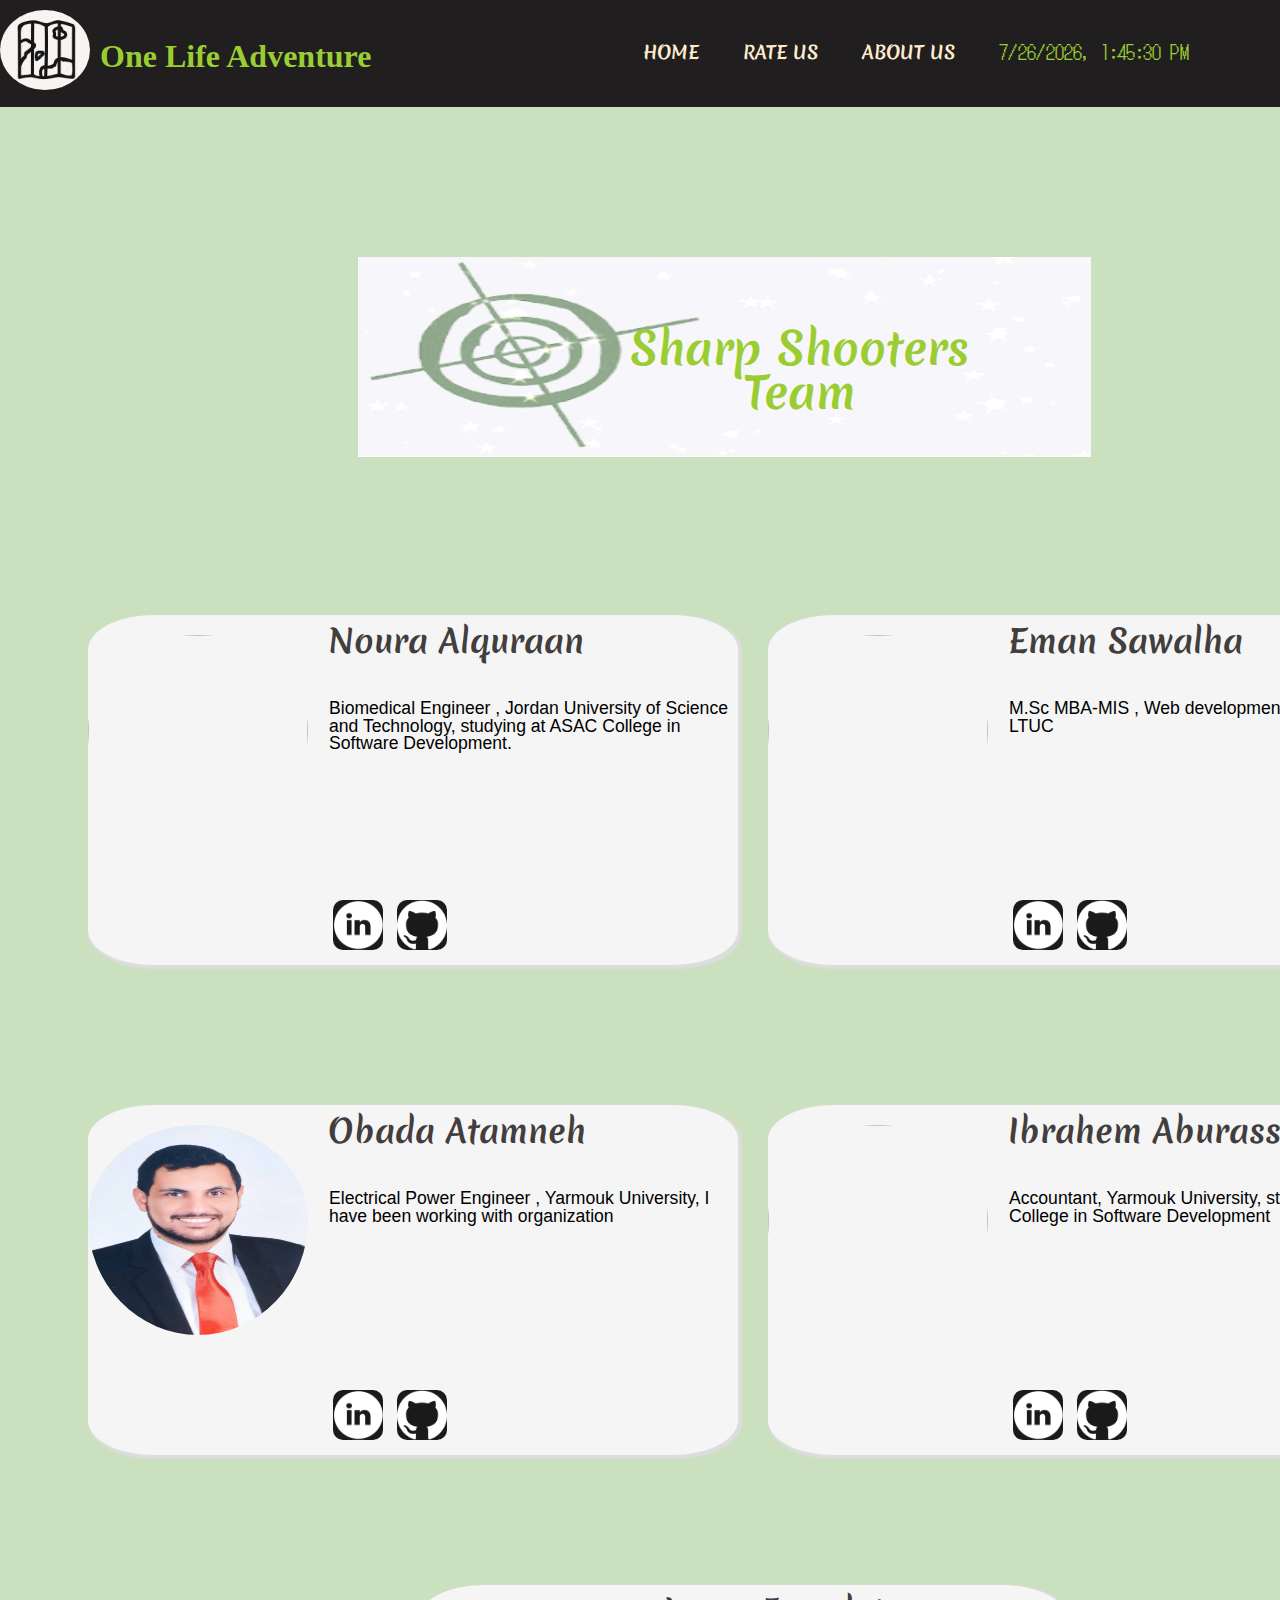
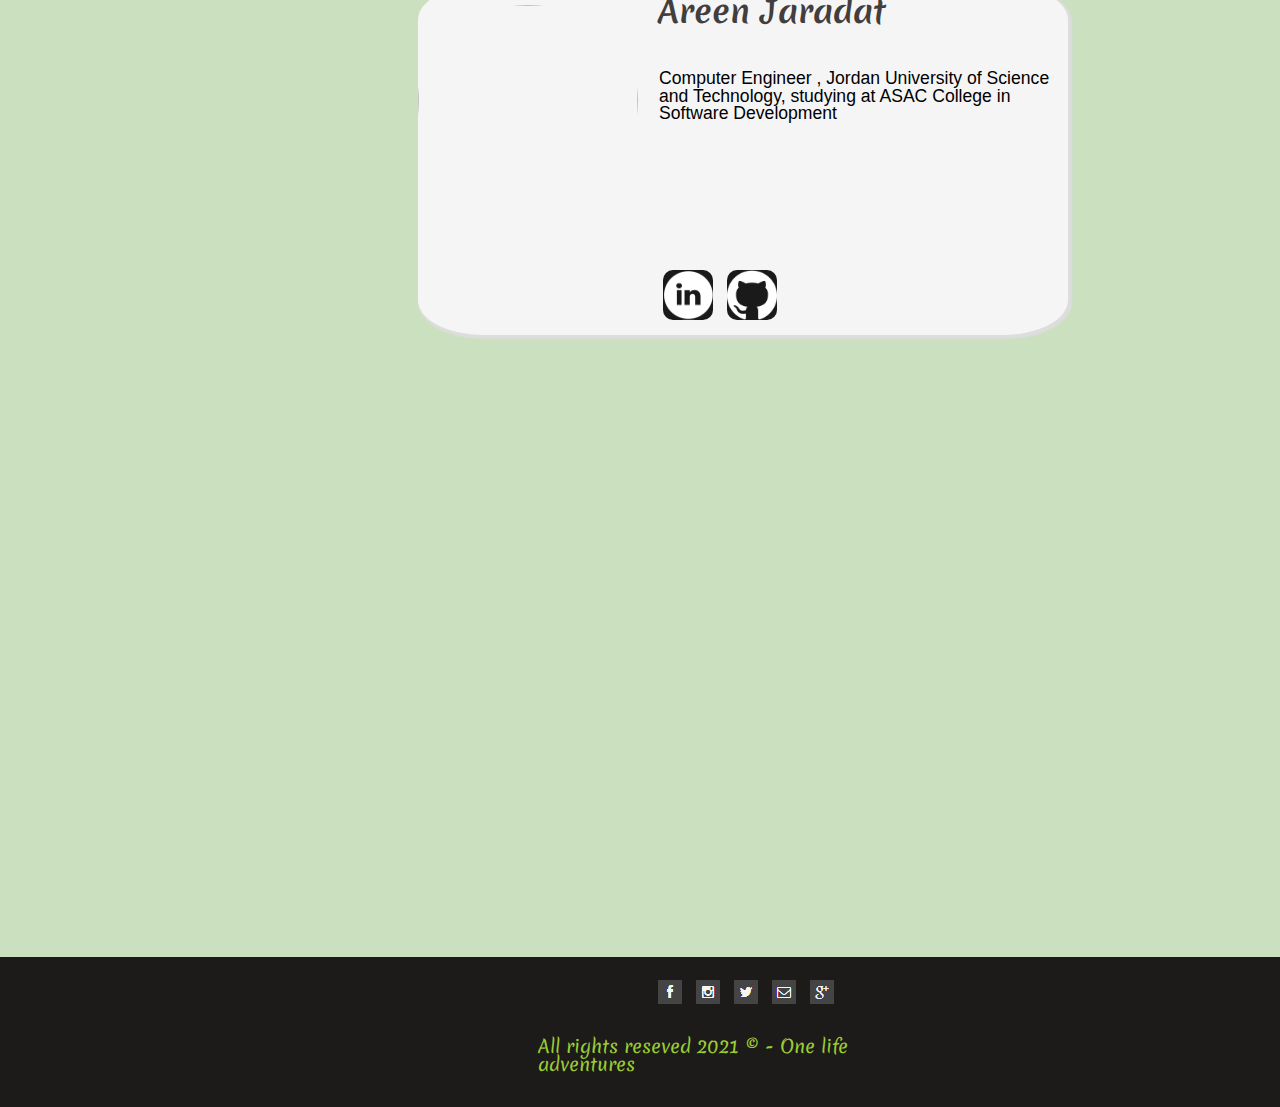
==== commit 58bf6833: "noura" ====
--- a/about-us.html
+++ b/about-us.html
@@ -7,8 +7,15 @@
     <meta name="viewport" content="width=device-width, initial-scale=1.0">
     <link rel="stylesheet" href="css/reset.css">
     <link rel="stylesheet" href="css/about-us.css">
-
+    <link href="https://fonts.googleapis.com/css2?family=Merienda:wght@700&family=Yellowtail&display=swap" rel="stylesheet"> 
+    <link href="https://fonts.googleapis.com/css2?family=Reggae+One&display=swap" rel="stylesheet">
+    <link href="https://fonts.googleapis.com/css2?family=DotGothic16&display=swap" rel="stylesheet">
     <link rel="preconnect" href="https://fonts.gstatic.com">
+<link href="https://fonts.googleapis.com/css2?family=Oi&display=swap" rel="stylesheet">
+<link rel="preconnect" href="https://fonts.gstatic.com">
+<link href="https://fonts.googleapis.com/css2?family=Archivo+Black&family=Oi&display=swap" rel="stylesheet">
+<link rel="preconnect" href="https://fonts.gstatic.com">
+<link href="https://fonts.googleapis.com/css2?family=Archivo+Black&family=Oi&family=PT+Sans:ital@1&display=swap" rel="stylesheet">
     <link href="https://fonts.googleapis.com/css2?family=Reggae+One&display=swap" rel="stylesheet">
 
 
@@ -20,12 +27,12 @@
 
         <div id="one">
             <img id="logo" src="img/Capture1.PNG" />
-            <h1 class="h1header">One life Adventure</h1>
+            <h1 class="h1header">One Life Adventure</h1>
             <!-- <div id="one"> 
             <img id="logo" src="img/Capture1.PNG"/>
             <h1 class="h1header">One Life Adventure</h1> -->
             <ul>
-                <li class="link"><a href="booking.html">BOOK NOW</a></li>
+                <li class="link"><a href="index.html">HOME</a></li>
                 <li class="link"><a href="rateAndReviews.html">RATE US</a></li>
                 <li class=link><a href="about-us.html">ABOUT US</a></li>
                 <li id="dateTime"><span id="datetime"></span></li>
@@ -98,8 +105,10 @@
                     </div>
                     <h1 class="names">ibrahem aburass
                     </h1>
-                    <p class="paragraph">Electrical Power Engineer , Yarmouk University, I have been working with
-                        organization
+                    <p class="paragraph">Accountant, Yarmouk University, studying at
+                        ASAC
+                        College in Software Development
+                
                     </p>
                     <div class="links">
                         <a href="https://www.linkedin.com/in/obada-al-athamneh/" target="blank"><img
@@ -113,8 +122,9 @@
                         </div>
                         <h1 class="names">Areen Jaradat
                         </h1>
-                        <p class="paragraph">Electrical Power Engineer , Yarmouk University, I have been working with
-                            organization
+                        <p class="paragraph">Computer Engineer , Jordan University of Science and Technology, studying at
+                            ASAC
+                            College in Software Development
                         </p>
                         <div class="links">
                             <a href="https://www.linkedin.com/in/obada-al-athamneh/" target="blank"><img src="img/linkedin.png"
--- a/css/about-us.css
+++ b/css/about-us.css
@@ -2,14 +2,17 @@
     
     box-sizing: border-box;
   }
-  
+  body{
+    background-color:#cbe0bf ;
+  }
 main{
    width: 50%;
    height: 100%;
     padding: 100px 38px;
     position: relative;
     min-height: 100vh;
-    padding-bottom: 2.5rem;  
+    padding-bottom: 2.5rem; 
+
 
 }
 header{
@@ -17,25 +20,27 @@
     width: 100%;
     background-color:rgb(32, 30, 30);
   }
-  .h1header{
+.h1header{
     text-align: left; 
-    text-transform: capitalize;
+    font-weight: bold;
+    font-size: xx-large;
     font-size: xx-large;
     padding-top: 40px;
-    padding-left: 130px;
+    padding-left: 100px;
     color:yellowgreen;
     position: relative;
+    font-family: Georgia, 'Times New Roman', Times, serif;
     /* left: 5px; */
  
    }
    #logo{
-       width:100px;
-       height: 90px;
+       width:90px;
+       height: 80px;
        float: left;
        border-radius: 100%;
        position: relative;
          margin-top: 10px;
-         margin-left: 60px;
+         /* margin-left: 60px; */
    }
    #one ul {
      width:100%;
@@ -56,25 +61,21 @@
      transition-delay: 0s;
      transition-timing-function: cubic-bezier(.77,-0.7,.24,1.64);
  }
- #dateTime{
-     font-size:small;
-     color: #161616;
-     padding:10px;
-     border:solid black 1px;
-     border-radius:10%;
-     background:rgb(205, 217, 221);
-     animation: skew 1s cubic-bezier(0.6, -0.28, 0.735, 0.045)  infinite;
-     font-family: 'DotGothic16', sans-serif;
- }
- @keyframes skew{
-     from {transform:skewX(3deg);}
-     to { transform:skewX(-3deg);}
- 
- }
+ 
  .h1{
-     font-family: 'Reggae One', cursive;
+     font-family:'Merienda', cursive ;
    position: relative;
-   left: 400px; 
+   left: 320px; 
+   width: 130%;
+   background-image:url('/img/sharpshooters.gif') ;
+   background-size:800px 200px ,cover;
+   background-repeat: no-repeat;
+   padding: 100px;
+   padding-top:70px;
+   
+   padding-left:250px;
+   font-size:44px;
+
  }
  #one ul li {
   display: inline-block;
@@ -95,16 +96,16 @@
  #one {
   
      /* background-color: rgb(238, 232, 232); */
-       background-color: rgb(58, 54, 54);
+      
      margin-bottom:50px;
      padding-bottom:15px ;
  }
  h1{
  text-align: center;
  font-size: 65px;
- font-family: 'Roboto', sans-serif;
+ font-family:'Merienda', cursive;
  font-weight: bolder;
- color:rgb(66, 62, 62);
+ color:yellowgreen;
  text-transform: capitalize;
  
  }
@@ -112,13 +113,15 @@
  
 .inf{
     float: left;
-    width: 680px;
+    width: 650px;
     height: 350px;
     margin: 40px 100px;
     background-color: #f5f5f5;
     box-shadow: 2px 2px 2px 2px #ddd;
     position: relative;
     margin-top: 100px;
+    border: hidden;
+    border-radius: 10%;
     }
     
     #lastInf{
@@ -142,7 +145,8 @@
     z-index: 0;
     text-align:left;
     font-size: xx-large;
-    font-family: 'Reggae One', cursive;
+    font-family: 'Merienda', cursive ;
+    width: 45%;
     
     }
   
@@ -170,15 +174,21 @@
     vertical-align: middle;
     padding-top: 20px;
     }
-
+   .container1{
+     width:fit-content;
+     height: fit-content;
+     font-size:medium ;
+   }
    
    .N1{
        float: left;
+       position: relative;
+       right: 50px;
    }
    .N2{
        float: left;
        position: relative;
-       left: 800px;
+       left: 630px;
        bottom: 980px;
    }
     .inf p{
@@ -190,19 +200,17 @@
     margin-top: 85px;
     margin-left: 241px;
     font-family: 'Tenali Ramakrishna', sans-serif;
-    font-size: 150%;
-    
+    font-size: 110%;
     }
     
     .inf h1{
     font-size: 25px;
     margin-top: 10px;
     margin-left: 240px;
-    font-family: 'Roboto', sans-serif;
+    font-family: 'Merienda', cursive;
     font-weight: bolder;
     width: 40%;
     color:rgb(66, 62, 62);
-    font-family: 'Reggae One', cursive;
     
     }
     
@@ -223,9 +231,19 @@
 
     
    #dateTime{
-       background-color: rgb(59, 54, 54);
-       color: yellowgreen;
-   }
+   
+      font-size:large;
+      color: yellowgreen;
+      /* padding:10px; */
+      border-radius:10%;
+      animation: skew 1s cubic-bezier(0.6, -0.28, 0.735, 0.045)  infinite;
+      font-family: 'DotGothic16', sans-serif;
+  }
+  @keyframes skew{
+    from {transform:skewX(3deg);}
+    to { transform:skewX(-3deg);}
+}
+   
    .dropdown{
        position: relative;
        bottom: 8px;
@@ -234,17 +252,19 @@
    footer{
     background-color:rgb(29, 26, 26) ;
     position: relative;
-  width: 100%;
-    height: 240px;
-    top: 1000px;
+    width: 100%;
+    height: 150px;
+     top: 1500px; 
+    margin-top: 0px;
   }
   footer p{
-  font-family:'Merienda', cursive ;
-  font-size:xx-large;
+    font-family:'Merienda', cursive ;
+    font-size:large;
   color: yellowgreen;
-  margin-top:50px;
+  /* margin-top:50px; */
   position: relative;
-  right: 500px;
+  right: 350px;
+
   }
   div #icons li{
       display: inline-block;
@@ -256,6 +276,7 @@
       padding: 20px;
       font-size: xx-large;
       position: relative;
-      right: 300px;
+      right: 230px;
       
-  }+  }
+  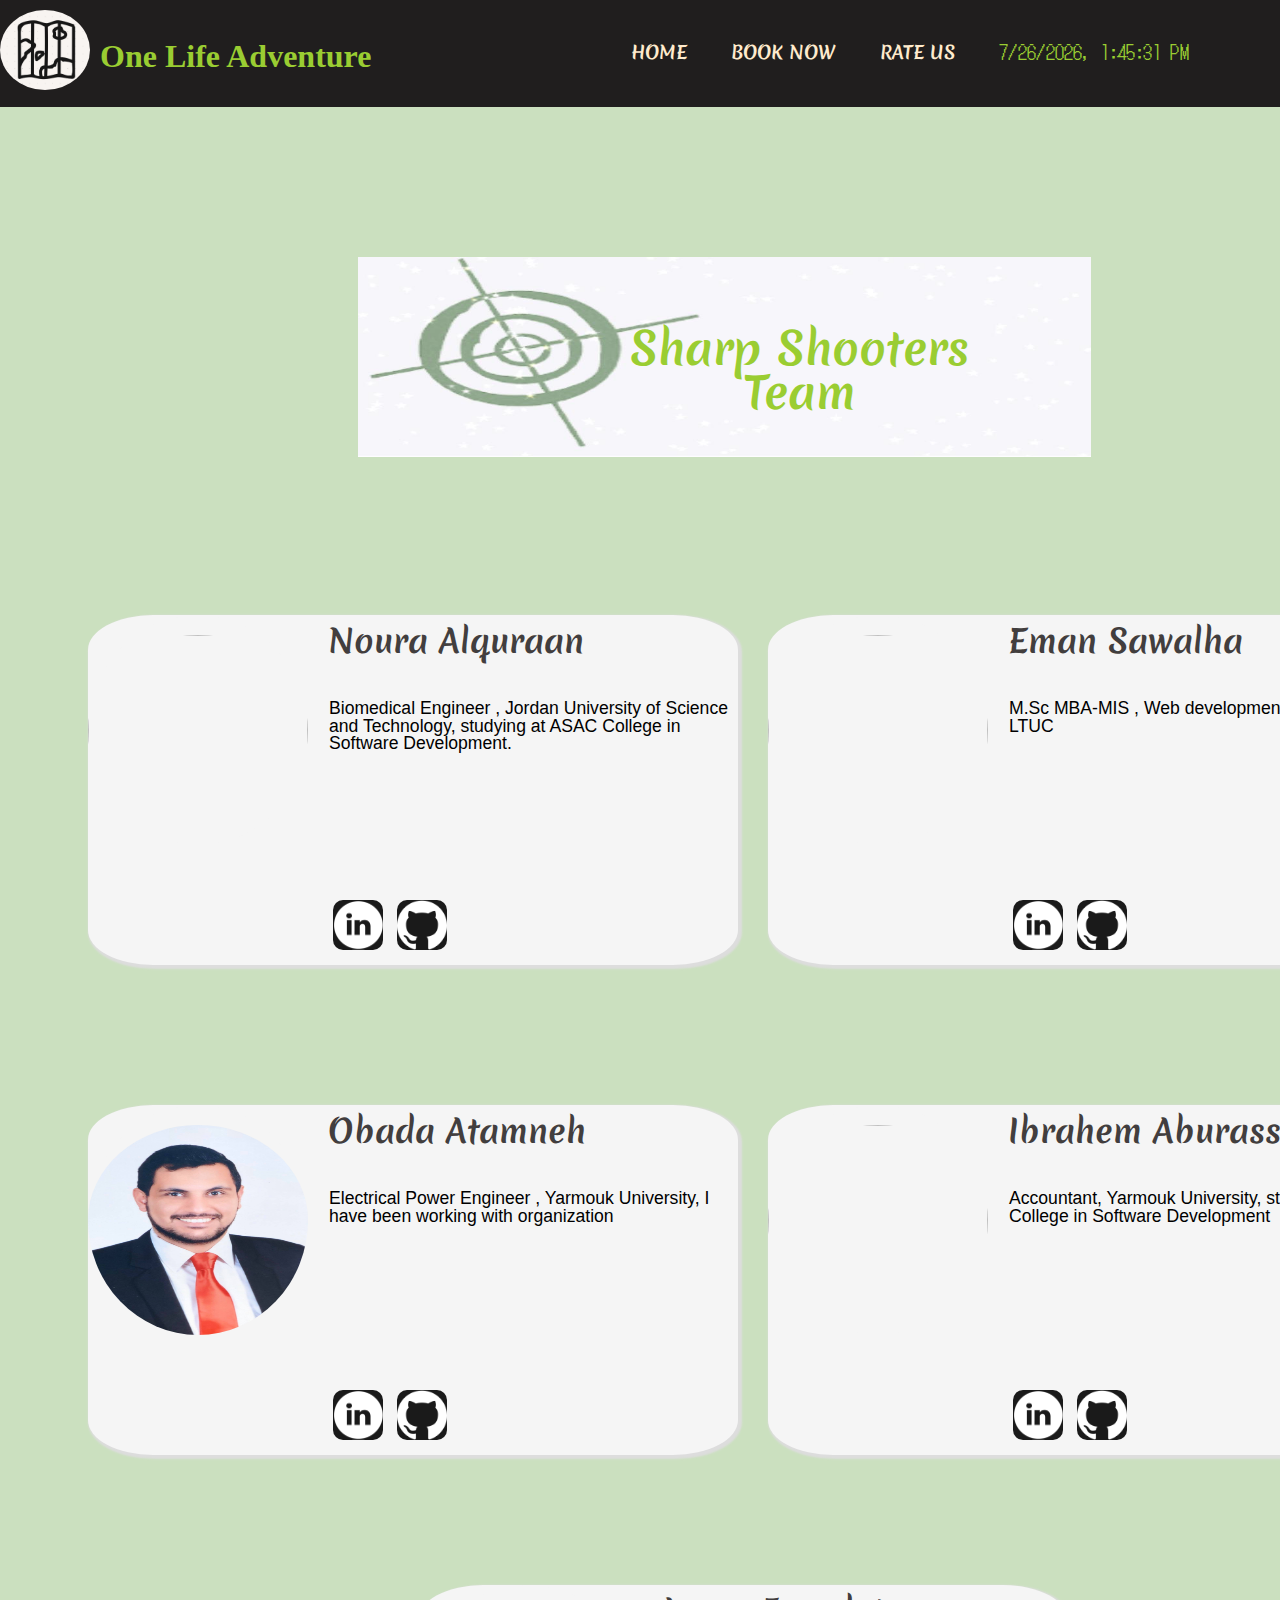
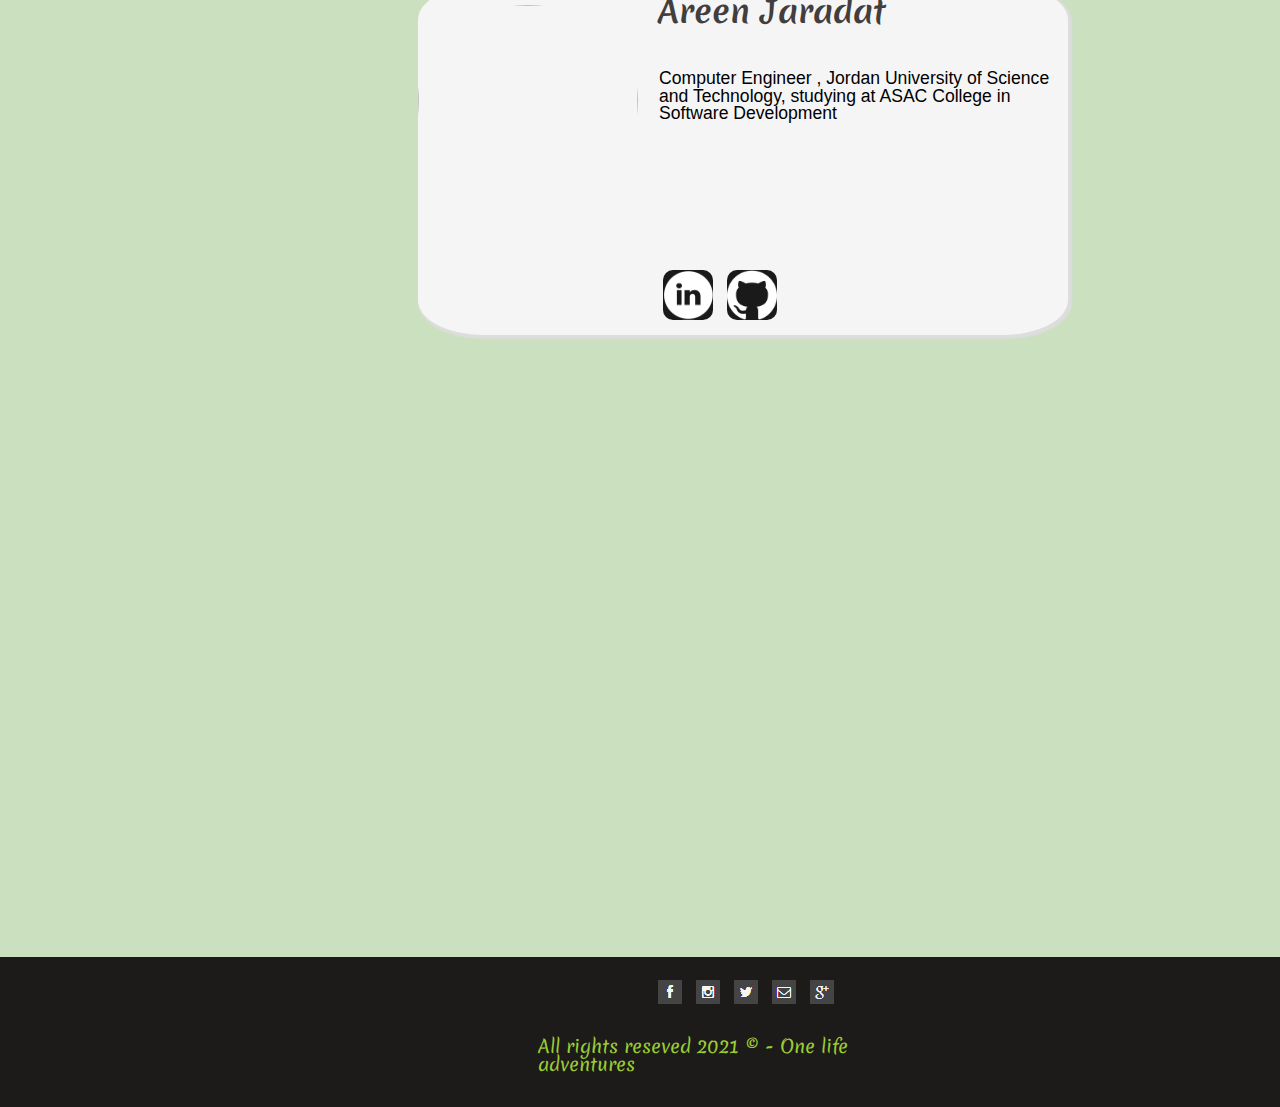
==== commit 4e8c7ed4: "final modify by all team members" ====
--- a/about-us.html
+++ b/about-us.html
@@ -33,8 +33,9 @@
             <h1 class="h1header">One Life Adventure</h1> -->
             <ul>
                 <li class="link"><a href="index.html">HOME</a></li>
+                <li class=link><a href="booking.html">BOOK NOW</a></li>
                 <li class="link"><a href="rateAndReviews.html">RATE US</a></li>
-                <li class=link><a href="about-us.html">ABOUT US</a></li>
+
                 <li id="dateTime"><span id="datetime"></span></li>
             </ul>
         </div>
--- a/css/about-us.css
+++ b/css/about-us.css
@@ -22,14 +22,14 @@
   }
 .h1header{
     text-align: left; 
-    font-weight: bold;
+    /* font-weight: bold; */
     font-size: xx-large;
-    font-size: xx-large;
+    /* font-size: xx-large; */
     padding-top: 40px;
     padding-left: 100px;
     color:yellowgreen;
     position: relative;
-    font-family: Georgia, 'Times New Roman', Times, serif;
+    font-family:serif;
     /* left: 5px; */
  
    }
@@ -67,7 +67,7 @@
    position: relative;
    left: 320px; 
    width: 130%;
-   background-image:url('/img/sharpshooters.gif') ;
+   background-image:url('/img/157183487_1868198590004705_7011095397589227853_n.jpg') ;
    background-size:800px 200px ,cover;
    background-repeat: no-repeat;
    padding: 100px;
